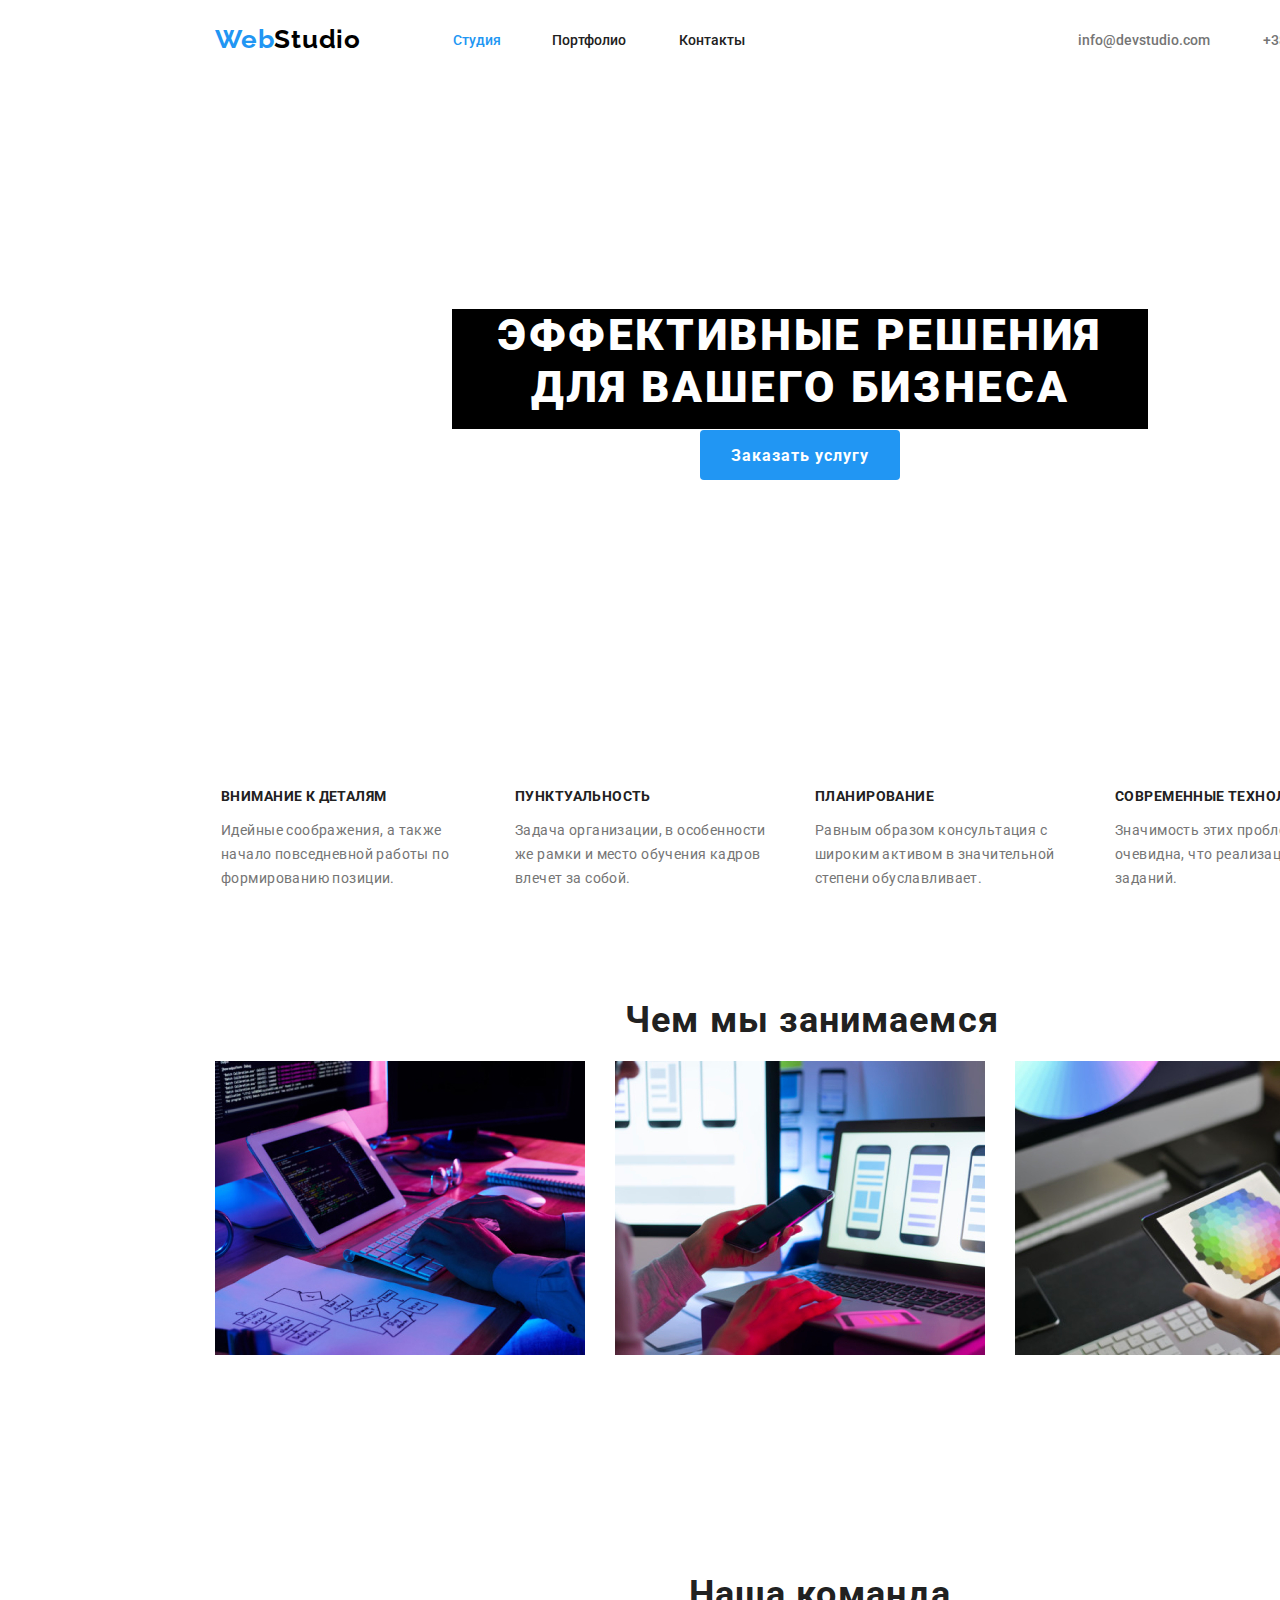
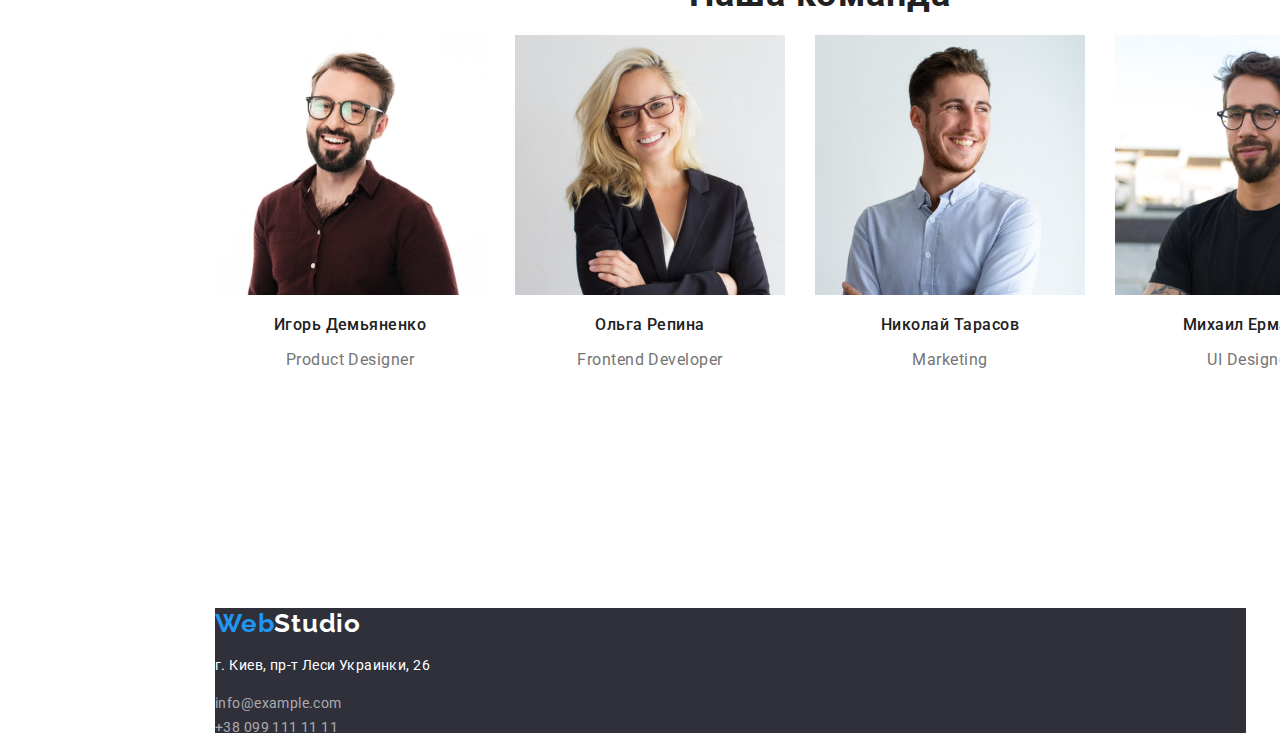
==== index.html @ 812d4a08 "Clone Repository 2" ====
<!DOCTYPE html>
<html lang="en">
<head>
    <meta charset="UTF-8">
    <meta http-equiv="X-UA-Compatible" content="IE=edge">
    <meta name="viewport" content="width=device-width, initial-scale=1.0">
    
    <title>WebStudio</title>
    <link rel="stylesheet" href="css/styles.css">
    <link rel="preconnect" href="https://fonts.gstatic.com">
    <link href="https://fonts.googleapis.com/css2?family=Raleway:wght@700&family=Roboto:wght@700&display=swap" rel="stylesheet">
    <link rel="preconnect" href="https://fonts.gstatic.com">
    <link href="https://fonts.googleapis.com/css2?family=Raleway:wght@700&family=Roboto:wght@400;500;700;900&display=swap" rel="stylesheet">
</head>

<body>
    <header class="mainpage-header">
        <a href="index.html">
            <div class="logo">
                <span class="logo-web">Web</span>Studio
            </div>
        </a>
        <nav class="mainmenu">
            <ul>
                <li><a href="index.html" id="nav1-studio-blue">Студия</a></li>
                <li><a href="portfoliopage.html" id="nav1-portfolio">Портфолио</a></li>
                <li><a href="#" id="nav1-contacts">Контакты</a></li>
            </ul>
        </nav>
        <div class="info1">
            <a href="mailto:info@devstudio.com">info@devstudio.com</a>
        </div>
        <div class="info2">
            <a href="tel:+380961111111">+38 096 111 11 11</a>
        </div>
    </header>    

    <main>
        <h1 class="effective-solutions">ЭФФЕКТИВНЫЕ РЕШЕНИЯ ДЛЯ ВАШЕГО БИЗНЕСА</h1>
        <button class="button1" type="button" >Заказать услугу</button>
            <ul>
                <li>
                    <div class="attention">
                        <h3 class="h3-attention">ВНИМАНИЕ К ДЕТАЛЯМ</h3>
                        <p>
                        Идейные соображения, а также
                        начало повседневной работы по
                        формированию позиции.
                        </p>
                    </div>
                </li>
                <li>
                    <div class="punctuality">
                        <h3 class="h3-punctuality">ПУНКТУАЛЬНОСТЬ</h3>
                        <p>
                        Задача организации, в особенности
                        же рамки и место обучения кадров
                        влечет за собой.
                        </p>
                    </div>
                </li>
                <li>
                    <div class="planning">
                        <h3 class="h3-planning">ПЛАНИРОВАНИЕ</h3>
                        <p>
                        Равным образом консультация с
                        широким активом в значительной
                        степени обуславливает.
                        </p>
                    </div>
                </li>
                <li>
                    <div class="modern-technologies">
                        <h3 class="h3-modern-technologies">СОВРЕМЕННЫЕ ТЕХНОЛОГИИ</h3>
                        <p>
                        Значимость этих проблем настолько
                        очевидна, что реализация плановых
                        заданий.
                        </p>
                    </div>
                </li>
            </ul>
        <section>
            <h2 class="what">Чем мы занимаемся</h2>
            <ul>
                    <li><img id="what-img1" src="./images/main-page-img/typingman.jpg" alt="человек печатает на клавиатуре" width="370" height="294"></li>
                    <li><img id="what-img2" src="./images/main-page-img/manphone.jpg" alt="человек смотрит в телефон" width="370" height="294"></li>
                    <li><img id="what-img3" src="./images/main-page-img/paintingonpad.jpg" alt="человек рисует на планшете" width="370" height="294"></li>
            </ul>
        </section>
        <section>
            <h2 class="our-team">Наша команда</h2>
            <ul>
                <li>
                    <div class="our-team1">
                        <img
                        src="./images/main-page-img/igor.jpg"
                        alt="Фотография Игоря Демьяненко"
                        width="270"
                        />
                        <h3 class="our-team-h3">Игорь Демьяненко</h3>
                        <p class="specialization">Product Designer</p>
                    </div>
                </li>
                <li>
                    <div class="our-team2">
                        <img
                        src="./images/main-page-img/olga.jpg"
                        alt="Фотография Ольги Репиной"
                        width="270"
                        />
                        <h3 class="our-team-h3">Ольга Репина</h3>
                        <p class="specialization">Frontend Developer</p>
                    </div>
                </li>
                <li>
                    <div class="our-team3">
                        <img
                        src="./images/main-page-img/nikola.jpg"
                        alt="Фотография Николая Тарасова"
                        width="270"
                        />
                        <h3 class="our-team-h3">Николай Тарасов</h3>
                        <p class="specialization">Marketing</p>
                    </div>
                </li>
                <li>
                    <div class="our-team4">
                        <img 
                        src="./images/main-page-img/michael.jpg"
                        alt="Фотография Михаила Ермакова"
                        width="270"
                        />
                        <h3 class="our-team-h3">Михаил Ермаков</h3>
                        <p class="specialization">UI Designer</p>
                    </div>
                </li>
            </ul>
        </section>
    </main>

    <footer class="footer-mainpage">
        <a href="index.html">
            <div class="logo-footer">
                <span class="logo-web">Web</span><span class="studio-footer">Studio</span>
            </div>
        </a>

        <address>
            <p>г. Киев, пр-т Леси Украинки, 26</p>
            <a href="mailto:info@example.com">info@example.com</a><br>
            <a href="tel:+3809911111">+38 099 111 11 11</a>
        </address>
    </footer>
</body>
</html>
---- css/styles.css ----
body {
  max-width: 1600px;
  max-height: 2349px;
  margin: 0px;
}
.body2 {
  max-width: 1600px;
  max-height: 1880px;
  margin: 0px;
}
li {
  list-style-type: none;
}
.mainpage-header a {
  text-decoration: none;
  color: black;
}
.logo {
  position: absolute;
  width: 145px;
  height: 31px;
  left: 215px;
  top: 24px;

  font-family: "Raleway";
  font-style: normal;
  font-weight: 700;
  font-size: 26px;
  line-height: 31px;

  letter-spacing: 0.03em;
}

.logo-web {
  color: #2196f3;
}

#nav1-studio-blue {
  position: absolute;
  width: 49px;
  height: 16px;
  left: 453px;
  top: 32px;

  font-family: "Roboto", sans-serif;
  font-weight: 500;
  font-size: 14px;
  line-height: 16px;
  letter-spacing: 0.02px;
  color: #2196f3;
}
#nav1-studio {
  position: absolute;
  width: 49px;
  height: 16px;
  left: 453px;
  top: 32px;

  font-family: "Roboto", sans-serif;
  font-weight: 500;
  font-size: 14px;
  line-height: 16px;
  letter-spacing: 0.02px;
  color: #212121;
}
#nav1-studio:hover,
#nav1-studio:focus {
  color: #2196f3;
}

#nav1-portfolio-blue {
  position: absolute;
  width: 77px;
  height: 16px;
  left: 552px;
  top: 32px;
  font-family: "Roboto", sans-serif;
  font-weight: 500;
  font-size: 14px;
  line-height: 16px;
  letter-spacing: 0.02px;
  color: #2196f3;
}

#nav1-portfolio {
  position: absolute;
  width: 77px;
  height: 16px;
  left: 552px;
  top: 32px;
  font-family: "Roboto", sans-serif;
  font-weight: 500;
  font-size: 14px;
  line-height: 16px;
  letter-spacing: 0.02px;
  color: #212121;
}
#nav1-portfolio:hover,
#nav1-portfolio:focus {
  color: #2196f3;
}

#nav1-contacts {
  position: absolute;
  width: 68px;
  height: 16px;
  left: 679px;
  top: 32px;

  font-family: "Roboto", sans-serif;
  font-weight: 500;
  font-size: 14px;
  line-height: 16px;
  letter-spacing: 0.02px;
  color: #212121;
}
#nav1-contacts:hover,
#nav1-contacts:focus {
  color: #2196f3;
}
.info1 {
  position: absolute;
  width: 135px;
  height: 16px;
  top: 32px;
  left: 1078px;
  font-weight: 500;
  font-size: 14px;
  letter-spacing: 0, 02em;
  font-family: "Roboto", sans-serif;
}
.info1 a {
  color: #757575;
}
.info1 a:hover,
.info1 a:focus {
  color: #2196f3;
}

.info2 {
  position: absolute;
  width: 122px;
  height: 16px;
  left: 1263px;
  top: 32px;
  font-size: 14px;
  line-height: 16px;
  letter-spacing: 0, 02em;
  font-family: "Roboto", sans-serif;
  font-weight: 500;
}
.info2 a {
  color: #757575;
}
.info2 a:hover .info2 a:focus {
  color: #2196f3;
}

.effective-solutions {
  position: absolute;
  width: 696px;
  height: 120px;
  left: 452px;
  top: 280px;
  text-align: center;
  font-family: "Roboto", sans-serif;
  font-weight: 900;
  font-size: 44px;
  letter-spacing: 0.06em;
  color: white;
  background-color: black;
}
.button1 {
  position: absolute;
  width: 200px;
  height: 50px;
  left: 700px;
  top: 430px;
  letter-spacing: 0.06em;
  font-family: "Roboto", sans-serif;
  font-weight: bold;
  background-color: #2196f3;
  border-radius: 4px;
  color: white;
  font-size: 16px;
  border: none;
}

.attention {
  position: absolute;
  width: 270px;
  height: 101px;
  left: 221px;
  top: 774px;
  font-family: "Roboto", sans-serif;
  font-style: normal;
  font-weight: 400;
  font-size: 14px;
  line-height: 24px;
  letter-spacing: 0.03em;
  color: #757575;
}
.punctuality {
  position: absolute;
  width: 270px;
  height: 101px;
  left: 515px;
  top: 774px;
  font-family: "Roboto", sans-serif;
  font-style: normal;
  font-weight: 400;
  font-size: 14px;
  line-height: 24px;
  letter-spacing: 0.03em;
  color: #757575;
}
.planning {
  position: absolute;
  width: 270px;
  height: 101px;
  left: 815px;
  top: 774px;
  font-family: "Roboto", sans-serif;
  font-style: normal;
  font-weight: 400;
  font-size: 14px;
  line-height: 24px;
  letter-spacing: 0.03em;
  color: #757575;
}
.modern-technologies {
  position: absolute;
  width: 270px;
  height: 101px;
  left: 1115px;
  top: 774px;
  font-family: "Roboto", sans-serif;
  font-style: normal;
  font-weight: 400;
  font-size: 14px;
  line-height: 24px;
  letter-spacing: 0.03em;
  color: #757575;
}
.h3-attention {
  font-family: "Roboto", sans-serif;
  font-style: normal;
  font-weight: 700;
  font-size: 14px;
  line-height: 16px;
  letter-spacing: 0.03em;
  text-transform: uppercase;
  color: #212121;
}
.h3-punctuality {
  font-family: "Roboto", sans-serif;
  font-style: normal;
  font-weight: 700;
  font-size: 14px;
  line-height: 16px;
  letter-spacing: 0.03em;
  text-transform: uppercase;
  color: #212121;
}
.h3-planning {
  font-family: "Roboto", sans-serif;
  font-style: normal;
  font-weight: 700;
  font-size: 14px;
  line-height: 16px;
  letter-spacing: 0.03em;
  text-transform: uppercase;
  color: #212121;
}
.h3-modern-technologies {
  font-family: "Roboto", sans-serif;
  font-style: normal;
  font-weight: 700;
  font-size: 14px;
  line-height: 16px;
  letter-spacing: 0.03em;
  text-transform: uppercase;
  color: #212121;
}
.what {
  position: absolute;
  width: 400px;
  height: 42px;
  left: 612px;
  top: 969px;

  font-family: "Roboto", sans-serif;
  font-style: normal;
  font-weight: 700;
  font-size: 36px;
  line-height: 42px;
  text-align: center;
  letter-spacing: 0.03em;
  color: #212121;
}
#what-img1 {
  position: absolute;
  width: 370px;
  height: 294px;
  left: 215px;
  top: 1061px;
}
#what-img2 {
  position: absolute;
  width: 370px;
  height: 294px;
  left: 615px;
  top: 1061px;
}
#what-img3 {
  position: absolute;
  width: 370px;
  height: 294px;
  left: 1015px;
  top: 1061px;
}
.our-team {
  position: absolute;
  width: 304px;
  height: 42px;
  left: 668px;
  top: 1543px;

  font-family: "Roboto", sans-serif;
  font-style: normal;
  font-weight: 700;
  font-size: 36px;
  line-height: 42px;
  text-align: center;
  letter-spacing: 0.03em;

  color: #212121;
}
.our-team1 {
  position: absolute;
  width: 270px;
  height: 368px;
  left: 215px;
  top: 1635px;
}
.our-team2 {
  position: absolute;
  width: 270px;
  height: 368px;
  left: 515px;
  top: 1635px;
}
.our-team3 {
  position: absolute;
  width: 270px;
  height: 368px;
  left: 815px;
  top: 1635px;
}
.our-team4 {
  position: absolute;
  width: 270px;
  height: 368px;
  left: 1115px;
  top: 1635px;
}
.our-team-h3 {
  font-family: "Roboto", sans-serif;
  font-style: normal;
  font-weight: 500;
  font-size: 16px;
  line-height: 19px;
  text-align: center;
  letter-spacing: 0.03em;
  color: #212121;
}
.specialization {
  font-family: "Roboto", sans-serif;
  font-style: normal;
  font-weight: 400;
  font-size: 16px;
  line-height: 19px;
  text-align: center;
  letter-spacing: 0.03em;
  color: #757575;
}
.footer-mainpage {
  position: absolute;
  width: 1031px;
  height: 125px;
  left: 215px;
  top: 2208px;
  background-color: #2f303a;
}
.footer-mainpage a {
  text-decoration: none;
}

.logo-footer {
  font-family: "Raleway", sans-serif;
  font-style: normal;
  font-weight: 700;
  font-size: 26px;
  line-height: 31px;
  letter-spacing: 0.03em;
}
.studio-footer {
  color: white;
}
address p {
  font-family: "Roboto", sans-serif;
  font-style: normal;
  font-weight: 400;
  font-size: 14px;
  line-height: 24px;

  letter-spacing: 0.03em;

  color: #ffffff;
}
address a {
  font-family: "Roboto", sans-serif;
  font-style: normal;
  font-weight: 400;
  font-size: 14px;
  line-height: 24px;

  letter-spacing: 0.03em;

  color: rgba(255, 255, 255, 0.6);
}
/* Portfoliopage.html */
li {
  list-style-type: none;
}
.button-portfolio1 {
  position: absolute;
  width: 73px;
  height: 38px;
  left: 495px;
  top: 174px;
  background: #f5f4fa;
  border-radius: 4px;
  border: none;
  font-weight: 500;
  font-family: "Roboto", sans-serif;
}
.button-portfolio1:hover,
.button-portfolio1:focus {
  background: #2196f3;
  color: white;
}
.button-portfolio2 {
  position: absolute;
  width: 128px;
  height: 38px;
  left: 576px;
  top: 174px;
  background: #f5f4fa;
  border-radius: 4px;
  border: none;
  font-weight: 500;
  font-family: "Roboto", sans-serif;
}
.button-portfolio2:hover,
.button-portfolio2:focus {
  background: #2196f3;
  color: white;
}
.button-portfolio3 {
  position: absolute;
  width: 145px;
  height: 38px;
  left: 712px;
  top: 174px;
  border: none;
  background: #f5f4fa;
  border-radius: 4px;
  font-weight: 500;
  font-family: "Roboto", sans-serif;
}
.button-portfolio3:hover,
.button-portfolio3:focus {
  background: #2196f3;
  color: white;
}
.button-portfolio4 {
  position: absolute;
  width: 103px;
  height: 38px;
  left: 865px;
  top: 174px;
  border: none;
  background: #f5f4fa;
  border-radius: 4px;
  font-weight: 500;
  font-family: "Roboto", sans-serif;
}
.button-portfolio4:hover,
.button-portfolio4:focus {
  background: #2196f3;
  color: white;
}
.button-portfolio5 {
  position: absolute;
  width: 130px;
  height: 38px;
  left: 976px;
  top: 174px;
  border: none;
  background: #f5f4fa;
  border-radius: 4px;
  font-family: "Roboto", sans-serif;
  font-weight: 500;
}
.button-portfolio5:hover,
.button-portfolio5:focus {
  background: #2196f3;
  color: white;
}
.techno_quack {
  position: absolute;
  width: 370px;
  height: 404px;
  left: 215px;
  top: 262px;

  background: #ffffff;
  border: 1px solid #eeeeee;
  box-sizing: border-box;
}
.poster {
  position: absolute;
  width: 370px;
  height: 404px;
  left: 615px;
  top: 262px;
  background: #ffffff;
  border: 1px solid #eeeeee;
  box-sizing: border-box;
}
.seafood {
  position: absolute;
  width: 370px;
  height: 404px;
  left: 1015px;
  top: 262px;

  background: #ffffff;
  border: 1px solid #eeeeee;
  box-sizing: border-box;
}
.headphones {
  position: absolute;
  width: 370px;
  height: 404px;
  left: 215px;
  top: 677px;

  background: #ffffff;
  border: 1px solid #eeeeee;
  box-sizing: border-box;
}
.boxes {
  position: absolute;
  width: 370px;
  height: 404px;
  left: 615px;
  top: 677px;

  background: #ffffff;
  border: 1px solid #eeeeee;
  box-sizing: border-box;
}
.computer {
  position: absolute;
  width: 370px;
  height: 404px;
  left: 1015px;
  top: 677px;

  background: #ffffff;
  border: 1px solid #eeeeee;
  box-sizing: border-box;
}
.limited {
  position: absolute;
  width: 370px;
  height: 404px;
  left: 215px;
  top: 1100px;

  background: #ffffff;
  border: 1px solid #eeeeee;
  box-sizing: border-box;
}
.labeltag {
  position: absolute;
  width: 370px;
  height: 404px;
  left: 615px;
  top: 1100px;

  background: #ffffff;
  border: 1px solid #eeeeee;
  box-sizing: border-box;
}
.growingbiz {
  position: absolute;
  width: 370px;
  height: 404px;
  left: 1015px;
  top: 1100px;

  background: #ffffff;
  border: 1px solid #eeeeee;
  box-sizing: border-box;
}
.section2 h3 {
  position: absolute;
  width: 362px;
  height: 36px;
  left: 24px;
  font-family: "Roboto", sans-serif;
  font-style: normal;
  font-weight: 700;
  font-size: 18px;
  line-height: 36px;
  letter-spacing: 0.06em;
  color: #212121;
}
.section2 p {
  position: absolute;
  width: 362px;
  height: 36px;
  left: 24px;
  top: 334px;
  font-family: "Roboto", sans-serif;
  font-style: normal;
  font-weight: normal;
  font-size: 16px;
  line-height: 30px;

  letter-spacing: 0.03em;

  color: #757575;
}

.footer-portfolio {
  position: absolute;
  width: 1031px;
  height: 125px;
  left: 215px;
  top: 1628px;
  background-color: #2f303a;
}
.footer-portfolio a {
  text-decoration: none;
}

.logo-portfolio {
  position: absolute;
  width: 145px;
  height: 31px;
  left: 215px;
  top: 1688px;

  font-family: "Raleway", sans-serif;
  font-style: normal;
  font-weight: bold;
  font-size: 26px;
  line-height: 31px;

  letter-spacing: 0.03em;

  color: #2196f3;
}

address p {
  font-family: "Roboto", sans-serif;
  font-style: normal;
  font-weight: 400;
  font-size: 14px;
  line-height: 24px;

  letter-spacing: 0.03em;

  color: #ffffff;
}
address a {
  font-family: "Roboto", sans-serif;
  font-style: normal;
  font-weight: 400;
  font-size: 14px;
  line-height: 24px;

  letter-spacing: 0.03em;

  color: rgba(255, 255, 255, 0.6);
}
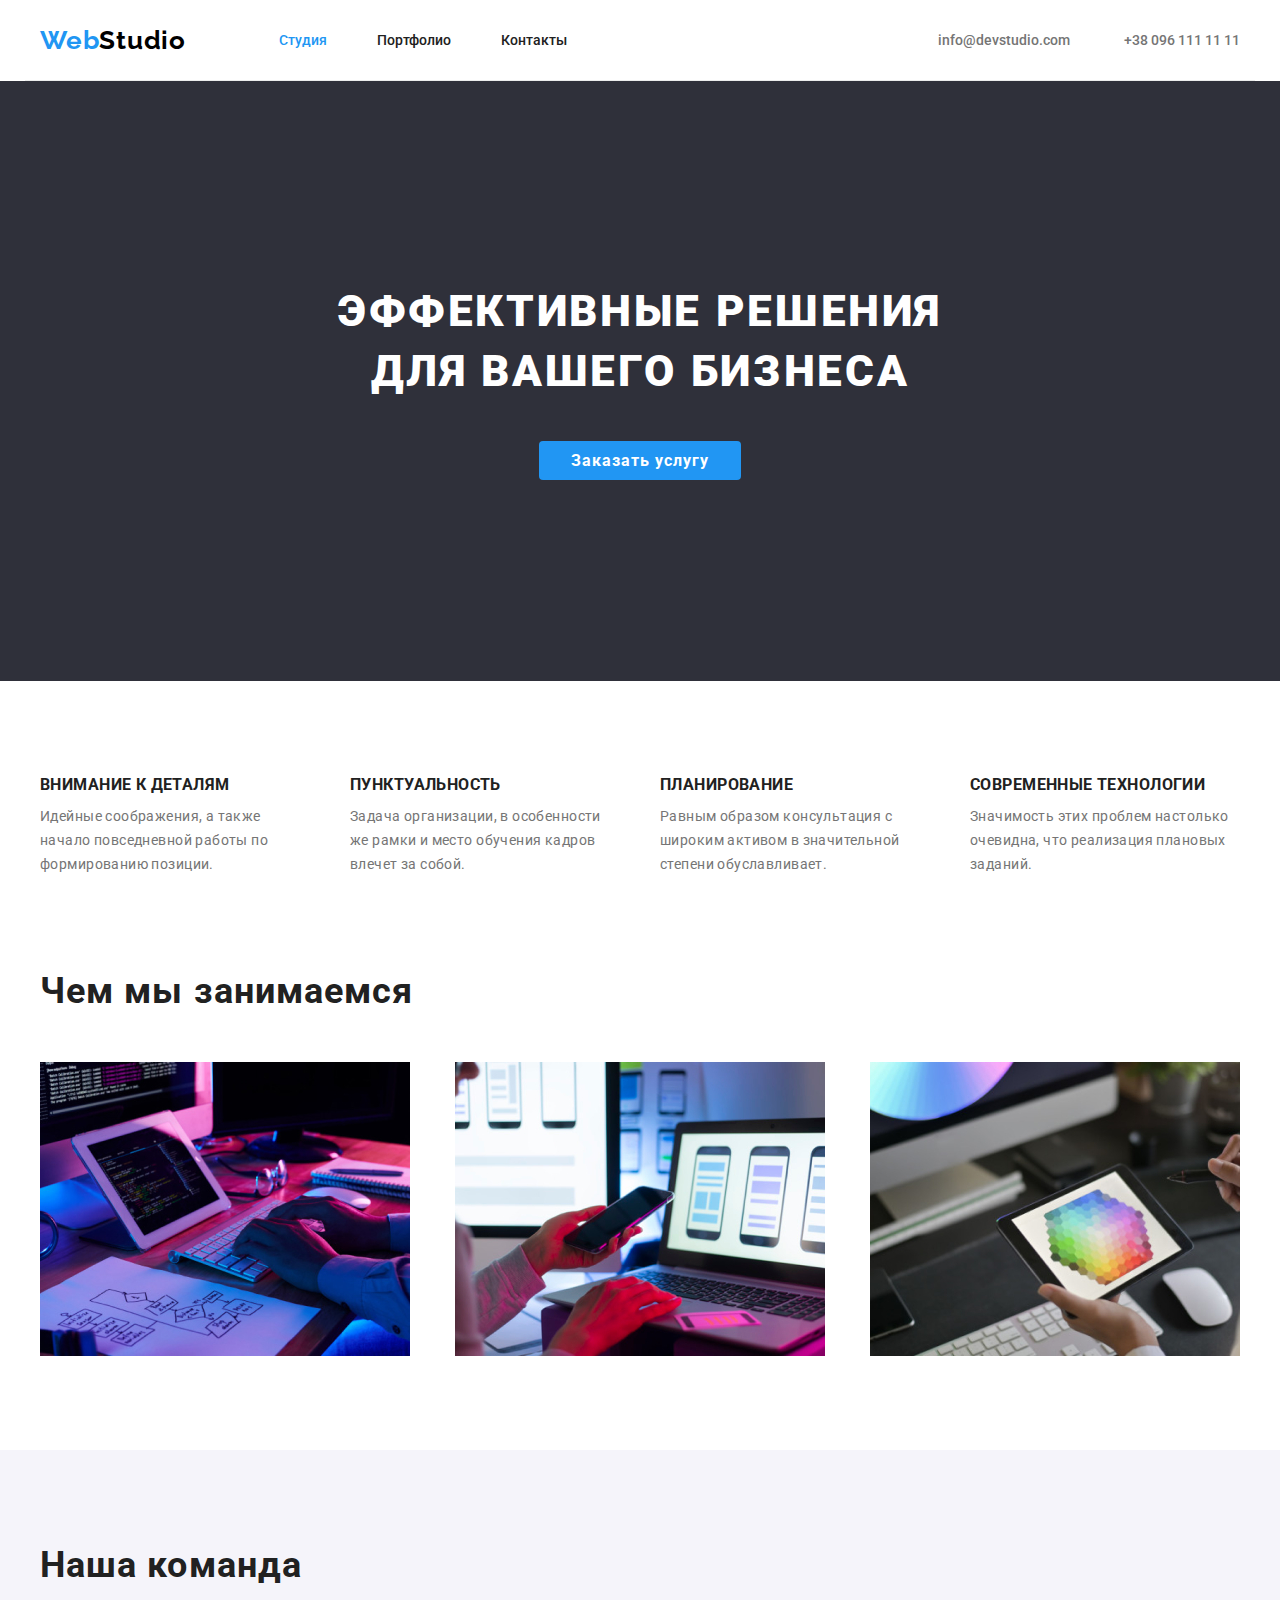
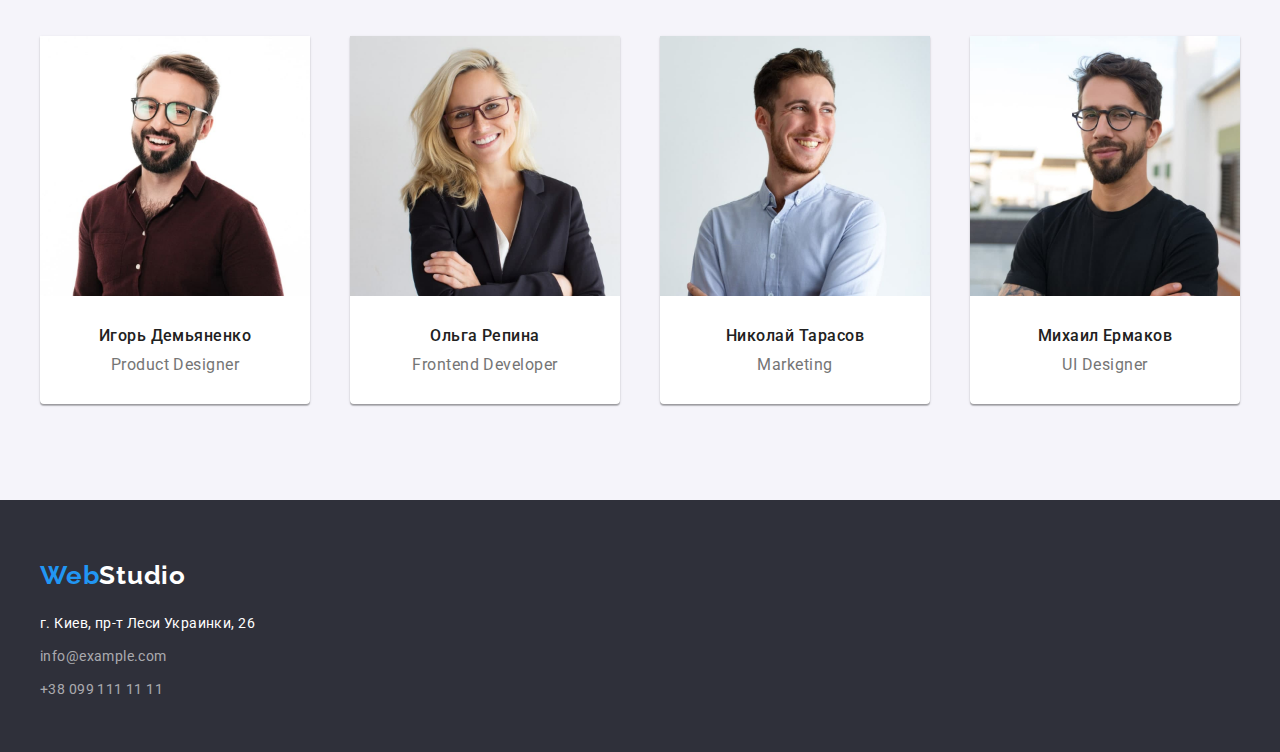
==== commit 75cc29be: "На всякий случай" ====
--- a/index.html
+++ b/index.html
@@ -11,146 +11,142 @@
     <link href="https://fonts.googleapis.com/css2?family=Raleway:wght@700&family=Roboto:wght@700&display=swap" rel="stylesheet">
     <link rel="preconnect" href="https://fonts.gstatic.com">
     <link href="https://fonts.googleapis.com/css2?family=Raleway:wght@700&family=Roboto:wght@400;500;700;900&display=swap" rel="stylesheet">
+    <link rel="stylesheet" href="https://cdnjs.cloudflare.com/ajax/libs/modern-normalize/1.0.0/modern-normalize.min.css" integrity="sha512-ISS7cAi1PEhQ8jnbJpJZMd29NlhNj4AWYyLOSp2CE/CsHxTCu+r+t0D2yoJudVrd0/8fTVPUVDzY5Tvli75u/g==" crossorigin="anonymous" referrerpolicy="no-referrer" />
 </head>
-
 <body>
     <header class="mainpage-header">
-        <a href="index.html">
-            <div class="logo">
-                <span class="logo-web">Web</span>Studio
+        <div class="container link header-container">
+            <div class="logo-nav">
+                <a class="logo" href="index.html">
+                    <span class="logo-web">Web</span><span class="logo-studio">Studio</span>
+                </a>
+                <nav class="mainmenu">
+                    <ul class="navigation list">
+                        <li class="nav-li"><a class="nav nav-blue" href="index.html">Студия</a></li>
+                        <li class="nav-li"><a class="nav" href="portfoliopage.html">Портфолио</a></li>
+                        <li class="nav-li"><a class="nav" href="#">Контакты</a></li>
+                    </ul>
+                </nav>
             </div>
-        </a>
-        <nav class="mainmenu">
-            <ul>
-                <li><a href="index.html" id="nav1-studio-blue">Студия</a></li>
-                <li><a href="portfoliopage.html" id="nav1-portfolio">Портфолио</a></li>
-                <li><a href="#" id="nav1-contacts">Контакты</a></li>
-            </ul>
-        </nav>
-        <div class="info1">
-            <a href="mailto:info@devstudio.com">info@devstudio.com</a>
-        </div>
-        <div class="info2">
-            <a href="tel:+380961111111">+38 096 111 11 11</a>
+            <div class="info-header link">
+                <a class="header-mail" href="mailto:info@devstudio.com">info@devstudio.com</a>
+                <a href="tel:+380961111111">+38 096 111 11 11</a>
+            </div>
         </div>
     </header>    
 
     <main>
-        <h1 class="effective-solutions">ЭФФЕКТИВНЫЕ РЕШЕНИЯ ДЛЯ ВАШЕГО БИЗНЕСА</h1>
-        <button class="button1" type="button" >Заказать услугу</button>
-            <ul>
-                <li>
-                    <div class="attention">
-                        <h3 class="h3-attention">ВНИМАНИЕ К ДЕТАЛЯМ</h3>
-                        <p>
+        <div class="h1-btn-background">
+            <div class="h1-btn container">
+                <h1 class="effective-solutions">ЭФФЕКТИВНЫЕ РЕШЕНИЯ ДЛЯ ВАШЕГО БИЗНЕСА</h1>
+                <button class="button-studio" type="button" >Заказать услугу</button>
+            </div>
+        </div>
+
+        <section class="section">
+            <ul class="our-advantages container list">
+                <li class="advantages">
+                    <h3 class="h3-advantages">ВНИМАНИЕ К ДЕТАЛЯМ</h3>
+                    <p class="p-advantages">
                         Идейные соображения, а также
                         начало повседневной работы по
                         формированию позиции.
-                        </p>
-                    </div>
+                    </p>
                 </li>
-                <li>
-                    <div class="punctuality">
-                        <h3 class="h3-punctuality">ПУНКТУАЛЬНОСТЬ</h3>
-                        <p>
+                <li class="advantages">
+                    <h3 class="h3-advantages">ПУНКТУАЛЬНОСТЬ</h3>
+                    <p class="p-advantages">
                         Задача организации, в особенности
                         же рамки и место обучения кадров
                         влечет за собой.
-                        </p>
-                    </div>
+                    </p>
                 </li>
-                <li>
-                    <div class="planning">
-                        <h3 class="h3-planning">ПЛАНИРОВАНИЕ</h3>
-                        <p>
-                        Равным образом консультация с
+                <li class="advantages">
+                    <h3 class="h3-advantages">ПЛАНИРОВАНИЕ</h3>
+                    <p class="p-advantages">
+                    Равным образом консультация с
                         широким активом в значительной
                         степени обуславливает.
-                        </p>
-                    </div>
+                    </p>
                 </li>
-                <li>
-                    <div class="modern-technologies">
-                        <h3 class="h3-modern-technologies">СОВРЕМЕННЫЕ ТЕХНОЛОГИИ</h3>
-                        <p>
+                <li class="advantages">
+                    <h3 class="h3-advantages">СОВРЕМЕННЫЕ ТЕХНОЛОГИИ</h3>
+                    <p class="p-advantages">
                         Значимость этих проблем настолько
                         очевидна, что реализация плановых
                         заданий.
-                        </p>
-                    </div>
+                    </p>
                 </li>
             </ul>
-        <section>
-            <h2 class="what">Чем мы занимаемся</h2>
-            <ul>
-                    <li><img id="what-img1" src="./images/main-page-img/typingman.jpg" alt="человек печатает на клавиатуре" width="370" height="294"></li>
-                    <li><img id="what-img2" src="./images/main-page-img/manphone.jpg" alt="человек смотрит в телефон" width="370" height="294"></li>
-                    <li><img id="what-img3" src="./images/main-page-img/paintingonpad.jpg" alt="человек рисует на планшете" width="370" height="294"></li>
+        </section>
+
+        
+        <section class="container">
+            <h2 class="h2-what">Чем мы занимаемся</h2>
+            <ul class="what-img list">
+                <li><img src="./images/main-page-img/typingman.jpg" alt="человек печатает на клавиатуре" width="370" height="294"></li>
+                <li><img src="./images/main-page-img/manphone.jpg" alt="человек смотрит в телефон" width="370" height="294"></li>
+                <li><img src="./images/main-page-img/paintingonpad.jpg" alt="человек рисует на планшете" width="370" height="294"></li>
             </ul>
         </section>
-        <section>
-            <h2 class="our-team">Наша команда</h2>
-            <ul>
-                <li>
-                    <div class="our-team1">
+
+        <div class="our-team-background">
+            <section class="section container">
+                <h2 class="our-team-h2" >Наша команда</h2>
+                <ul class="our-team list">
+                    <li>
                         <img
                         src="./images/main-page-img/igor.jpg"
                         alt="Фотография Игоря Демьяненко"
                         width="270"
                         />
-                        <h3 class="our-team-h3">Игорь Демьяненко</h3>
+                        <h3 class="our-team-name-h3">Игорь Демьяненко</h3>
                         <p class="specialization">Product Designer</p>
-                    </div>
-                </li>
-                <li>
-                    <div class="our-team2">
+                    </li>
+                    <li>
                         <img
                         src="./images/main-page-img/olga.jpg"
                         alt="Фотография Ольги Репиной"
                         width="270"
                         />
-                        <h3 class="our-team-h3">Ольга Репина</h3>
+                        <h3 class="our-team-name-h3">Ольга Репина</h3>
                         <p class="specialization">Frontend Developer</p>
-                    </div>
-                </li>
-                <li>
-                    <div class="our-team3">
+                    </li>
+                    <li>
                         <img
                         src="./images/main-page-img/nikola.jpg"
                         alt="Фотография Николая Тарасова"
                         width="270"
                         />
-                        <h3 class="our-team-h3">Николай Тарасов</h3>
+                        <h3 class="our-team-name-h3">Николай Тарасов</h3>
                         <p class="specialization">Marketing</p>
-                    </div>
-                </li>
-                <li>
-                    <div class="our-team4">
+                    </li>
+                    <li>
                         <img 
                         src="./images/main-page-img/michael.jpg"
                         alt="Фотография Михаила Ермакова"
                         width="270"
                         />
-                        <h3 class="our-team-h3">Михаил Ермаков</h3>
+                        <h3 class="our-team-name-h3">Михаил Ермаков</h3>
                         <p class="specialization">UI Designer</p>
-                    </div>
-                </li>
-            </ul>
-        </section>
+                    </li>
+                </ul>
+            </section>
+        </div>
     </main>
 
     <footer class="footer-mainpage">
-        <a href="index.html">
-            <div class="logo-footer">
+        <div class="container link">
+            <a class="logo-footer" href="index.html">
                 <span class="logo-web">Web</span><span class="studio-footer">Studio</span>
-            </div>
-        </a>
+            </a>
 
-        <address>
-            <p>г. Киев, пр-т Леси Украинки, 26</p>
-            <a href="mailto:info@example.com">info@example.com</a><br>
-            <a href="tel:+3809911111">+38 099 111 11 11</a>
-        </address>
+            <address>
+                <p>г. Киев, пр-т Леси Украинки, 26</p>
+                <a class="mail-footer" href="mailto:info@example.com">info@example.com</a><br>
+                <a class="tel-footer" href="tel:+3809911111">+38 099 111 11 11</a>
+            </address>
+        </div>
     </footer>
 </body>
 </html>--- a/css/styles.css
+++ b/css/styles.css
@@ -1,3 +1,34 @@
+/* =========================== СБРОС ==================================== */
+h1,
+h2,
+h3,
+h4,
+h5,
+h6,
+p {
+  margin-top: 0;
+  margin-bottom: 0;
+}
+
+ul,
+ol {
+  margin-top: 0;
+  margin-bottom: 0;
+  padding-left: 0;
+}
+
+/* ============================ СБРОС DONE ========================================= */
+
+/* ============================= MAIN SETTINGS ====================================== */
+
+.list {
+  list-style: none;
+}
+
+.link a {
+  text-decoration: none;
+}
+
 body {
   max-width: 1600px;
   max-height: 2349px;
@@ -8,437 +39,303 @@
   max-height: 1880px;
   margin: 0px;
 }
-li {
-  list-style-type: none;
-}
-.mainpage-header a {
-  text-decoration: none;
+
+.img {
+  display: block;
+}
+
+.container {
+  width: 1200px;
+  margin-left: auto;
+  margin-right: auto;
+  padding-left: 15px;
+  padding-right: 15px;
+}
+
+.advantages {
+  font-family: "Roboto", sans-serif;
+  font-style: normal;
+  font-size: 14px;
+  letter-spacing: 0.03em;
+  width: 270px;
+}
+
+.h3-advantages {
+  font-weight: 700;
+  color: #212121;
+
+  margin-bottom: 10px;
+}
+
+.p-advantages {
+  font-weight: 400;
+  color: #757575;
+  line-height: 24px;
+}
+
+.section {
+  padding-top: 94px;
+  padding-bottom: 94px;
+}
+
+img {
+  display: block;
+}
+/* ============================== MAIN SETTINGS DONE ===================================== */
+
+/* ============================== HEADER ============================================== */
+
+.header-container {
+  display: flex;
+  align-items: center;
+  justify-content: space-between;
+  padding-top: 25px;
+  padding-bottom: 25px;
+  border-bottom: 1px solid #ececec;
+}
+
+.logo-nav {
+  display: flex;
+  align-items: center;
+}
+.logo {
+  font-family: "Raleway";
+  font-style: normal;
+  font-weight: 700;
+  font-size: 26px;
+  letter-spacing: 0.03em;
+  margin-right: 93px;
+}
+
+.logo-web {
+  color: #2196f3;
+}
+
+.logo-studio {
   color: black;
 }
-.logo {
-  position: absolute;
-  width: 145px;
-  height: 31px;
-  left: 215px;
-  top: 24px;
-
-  font-family: "Raleway";
+
+.navigation {
+  display: flex;
+  align-items: center;
+}
+
+.nav {
+  font-family: "Roboto", sans-serif;
+  font-weight: 500;
+  font-size: 14px;
+  line-height: 16px;
+  letter-spacing: 0.02px;
+  color: #212121;
+}
+.nav-li:not(:last-child) {
+  margin-right: 50px;
+}
+
+.navigation .nav-blue {
+  color: #2196f3;
+}
+
+.nav:hover,
+.nav:focus {
+  color: #2196f3;
+}
+
+.header-mail {
+  margin-right: 50px;
+}
+
+.info-header a {
+  font-weight: 500;
+  font-size: 14px;
+  letter-spacing: 0, 02em;
+  font-family: "Roboto", sans-serif;
+  color: #757575;
+}
+
+.info-header a:hover,
+.info-header a:focus {
+  color: #2196f3;
+}
+
+/* ============================== HEADER DONE ========================================== */
+
+/* =============================== MAIN =================================================== */
+
+.h1-btn-background {
+  background-color: #2f303a;
+  height: 600px;
+}
+
+.effective-solutions {
+  font-family: "Roboto", sans-serif;
+  font-weight: 900;
+  font-size: 44px;
+  letter-spacing: 0.06em;
+  color: white;
+  line-height: 60px;
+
+  width: 700px;
+  text-align: center;
+
+  margin-right: auto;
+  margin-left: auto;
+  padding-top: 200px;
+}
+
+.button-studio {
+  display: block;
+  letter-spacing: 0.06em;
+  font-family: "Roboto", sans-serif;
+  font-weight: bold;
+  background-color: #2196f3;
+  border-radius: 4px;
+  color: white;
+  font-size: 16px;
+  border: none;
+
+  margin-right: auto;
+  margin-left: auto;
+  margin-top: 40px;
+
+  padding: 10px 32px;
+}
+
+.our-advantages {
+  display: flex;
+  justify-content: space-between;
+}
+
+.h2-what {
+  font-family: "Roboto", sans-serif;
+  font-style: normal;
+  font-weight: 700;
+  font-size: 36px;
+  letter-spacing: 0.03em;
+  color: #212121;
+
+  margin-left: auto;
+  margin-right: auto;
+}
+
+.what-img {
+  display: flex;
+  justify-content: space-between;
+  padding-top: 50px;
+  padding-bottom: 94px;
+}
+
+.our-team-background {
+  height: 650px;
+  background-color: #f5f4fa;
+}
+
+.our-team {
+  display: flex;
+  justify-content: space-between;
+}
+
+.our-team > li {
+  background-color: white;
+  min-height: 368px;
+  box-shadow: 0px 1px 3px rgba(0, 0, 0, 0.12), 0px 1px 1px rgba(0, 0, 0, 0.14),
+    0px 2px 1px rgba(0, 0, 0, 0.2);
+  border-radius: 0px 0px 4px 4px;
+}
+
+.our-team-h2 {
+  font-family: "Roboto", sans-serif;
+  font-style: normal;
+  font-weight: 700;
+  font-size: 36px;
+  line-height: 42px;
+  letter-spacing: 0.03em;
+
+  color: #212121;
+
+  margin-left: auto;
+  margin-right: auto;
+  padding-bottom: 50px;
+}
+
+.our-team-name-h3 {
+  font-family: "Roboto", sans-serif;
+  font-style: normal;
+  font-weight: 500;
+  font-size: 16px;
+  line-height: 19px;
+  letter-spacing: 0.03em;
+  text-align: center;
+  color: #212121;
+  padding-top: 30px;
+  padding-bottom: 10px;
+}
+
+.specialization {
+  font-family: "Roboto", sans-serif;
+  font-style: normal;
+  font-weight: 400;
+  font-size: 16px;
+  line-height: 19px;
+  letter-spacing: 0.03em;
+  color: #757575;
+  text-align: center;
+}
+
+/* ======================================== MAIN ========================================= */
+
+/* ===================================== FOOTER ========================================= */
+
+.footer-mainpage {
+  background-color: #2f303a;
+  height: 252px;
+}
+
+.logo-footer {
+  font-family: "Raleway", sans-serif;
   font-style: normal;
   font-weight: 700;
   font-size: 26px;
   line-height: 31px;
-
-  letter-spacing: 0.03em;
-}
-
-.logo-web {
-  color: #2196f3;
-}
-
-#nav1-studio-blue {
-  position: absolute;
-  width: 49px;
-  height: 16px;
-  left: 453px;
-  top: 32px;
-
-  font-family: "Roboto", sans-serif;
-  font-weight: 500;
-  font-size: 14px;
-  line-height: 16px;
-  letter-spacing: 0.02px;
-  color: #2196f3;
-}
-#nav1-studio {
-  position: absolute;
-  width: 49px;
-  height: 16px;
-  left: 453px;
-  top: 32px;
-
-  font-family: "Roboto", sans-serif;
-  font-weight: 500;
-  font-size: 14px;
-  line-height: 16px;
-  letter-spacing: 0.02px;
-  color: #212121;
-}
-#nav1-studio:hover,
-#nav1-studio:focus {
-  color: #2196f3;
-}
-
-#nav1-portfolio-blue {
-  position: absolute;
-  width: 77px;
-  height: 16px;
-  left: 552px;
-  top: 32px;
-  font-family: "Roboto", sans-serif;
-  font-weight: 500;
-  font-size: 14px;
-  line-height: 16px;
-  letter-spacing: 0.02px;
-  color: #2196f3;
-}
-
-#nav1-portfolio {
-  position: absolute;
-  width: 77px;
-  height: 16px;
-  left: 552px;
-  top: 32px;
-  font-family: "Roboto", sans-serif;
-  font-weight: 500;
-  font-size: 14px;
-  line-height: 16px;
-  letter-spacing: 0.02px;
-  color: #212121;
-}
-#nav1-portfolio:hover,
-#nav1-portfolio:focus {
-  color: #2196f3;
-}
-
-#nav1-contacts {
-  position: absolute;
-  width: 68px;
-  height: 16px;
-  left: 679px;
-  top: 32px;
-
-  font-family: "Roboto", sans-serif;
-  font-weight: 500;
-  font-size: 14px;
-  line-height: 16px;
-  letter-spacing: 0.02px;
-  color: #212121;
-}
-#nav1-contacts:hover,
-#nav1-contacts:focus {
-  color: #2196f3;
-}
-.info1 {
-  position: absolute;
-  width: 135px;
-  height: 16px;
-  top: 32px;
-  left: 1078px;
-  font-weight: 500;
-  font-size: 14px;
-  letter-spacing: 0, 02em;
-  font-family: "Roboto", sans-serif;
-}
-.info1 a {
-  color: #757575;
-}
-.info1 a:hover,
-.info1 a:focus {
-  color: #2196f3;
-}
-
-.info2 {
-  position: absolute;
-  width: 122px;
-  height: 16px;
-  left: 1263px;
-  top: 32px;
-  font-size: 14px;
-  line-height: 16px;
-  letter-spacing: 0, 02em;
-  font-family: "Roboto", sans-serif;
-  font-weight: 500;
-}
-.info2 a {
-  color: #757575;
-}
-.info2 a:hover .info2 a:focus {
-  color: #2196f3;
-}
-
-.effective-solutions {
-  position: absolute;
-  width: 696px;
-  height: 120px;
-  left: 452px;
-  top: 280px;
-  text-align: center;
-  font-family: "Roboto", sans-serif;
-  font-weight: 900;
-  font-size: 44px;
-  letter-spacing: 0.06em;
-  color: white;
-  background-color: black;
-}
-.button1 {
-  position: absolute;
-  width: 200px;
-  height: 50px;
-  left: 700px;
-  top: 430px;
-  letter-spacing: 0.06em;
-  font-family: "Roboto", sans-serif;
-  font-weight: bold;
-  background-color: #2196f3;
-  border-radius: 4px;
-  color: white;
-  font-size: 16px;
-  border: none;
-}
-
-.attention {
-  position: absolute;
-  width: 270px;
-  height: 101px;
-  left: 221px;
-  top: 774px;
+  letter-spacing: 0.03em;
+  padding-top: 60px;
+  padding-bottom: 20px;
+  display: block;
+}
+.studio-footer {
+  color: white;
+}
+address p {
   font-family: "Roboto", sans-serif;
   font-style: normal;
   font-weight: 400;
   font-size: 14px;
   line-height: 24px;
-  letter-spacing: 0.03em;
-  color: #757575;
-}
-.punctuality {
-  position: absolute;
-  width: 270px;
-  height: 101px;
-  left: 515px;
-  top: 774px;
+
+  letter-spacing: 0.03em;
+
+  color: #ffffff;
+  padding-bottom: 9px;
+}
+address a {
   font-family: "Roboto", sans-serif;
   font-style: normal;
   font-weight: 400;
   font-size: 14px;
   line-height: 24px;
-  letter-spacing: 0.03em;
-  color: #757575;
-}
-.planning {
-  position: absolute;
-  width: 270px;
-  height: 101px;
-  left: 815px;
-  top: 774px;
-  font-family: "Roboto", sans-serif;
-  font-style: normal;
-  font-weight: 400;
-  font-size: 14px;
-  line-height: 24px;
-  letter-spacing: 0.03em;
-  color: #757575;
-}
-.modern-technologies {
-  position: absolute;
-  width: 270px;
-  height: 101px;
-  left: 1115px;
-  top: 774px;
-  font-family: "Roboto", sans-serif;
-  font-style: normal;
-  font-weight: 400;
-  font-size: 14px;
-  line-height: 24px;
-  letter-spacing: 0.03em;
-  color: #757575;
-}
-.h3-attention {
-  font-family: "Roboto", sans-serif;
-  font-style: normal;
-  font-weight: 700;
-  font-size: 14px;
-  line-height: 16px;
-  letter-spacing: 0.03em;
-  text-transform: uppercase;
-  color: #212121;
-}
-.h3-punctuality {
-  font-family: "Roboto", sans-serif;
-  font-style: normal;
-  font-weight: 700;
-  font-size: 14px;
-  line-height: 16px;
-  letter-spacing: 0.03em;
-  text-transform: uppercase;
-  color: #212121;
-}
-.h3-planning {
-  font-family: "Roboto", sans-serif;
-  font-style: normal;
-  font-weight: 700;
-  font-size: 14px;
-  line-height: 16px;
-  letter-spacing: 0.03em;
-  text-transform: uppercase;
-  color: #212121;
-}
-.h3-modern-technologies {
-  font-family: "Roboto", sans-serif;
-  font-style: normal;
-  font-weight: 700;
-  font-size: 14px;
-  line-height: 16px;
-  letter-spacing: 0.03em;
-  text-transform: uppercase;
-  color: #212121;
-}
-.what {
-  position: absolute;
-  width: 400px;
-  height: 42px;
-  left: 612px;
-  top: 969px;
-
-  font-family: "Roboto", sans-serif;
-  font-style: normal;
-  font-weight: 700;
-  font-size: 36px;
-  line-height: 42px;
-  text-align: center;
-  letter-spacing: 0.03em;
-  color: #212121;
-}
-#what-img1 {
-  position: absolute;
-  width: 370px;
-  height: 294px;
-  left: 215px;
-  top: 1061px;
-}
-#what-img2 {
-  position: absolute;
-  width: 370px;
-  height: 294px;
-  left: 615px;
-  top: 1061px;
-}
-#what-img3 {
-  position: absolute;
-  width: 370px;
-  height: 294px;
-  left: 1015px;
-  top: 1061px;
-}
-.our-team {
-  position: absolute;
-  width: 304px;
-  height: 42px;
-  left: 668px;
-  top: 1543px;
-
-  font-family: "Roboto", sans-serif;
-  font-style: normal;
-  font-weight: 700;
-  font-size: 36px;
-  line-height: 42px;
-  text-align: center;
-  letter-spacing: 0.03em;
-
-  color: #212121;
-}
-.our-team1 {
-  position: absolute;
-  width: 270px;
-  height: 368px;
-  left: 215px;
-  top: 1635px;
-}
-.our-team2 {
-  position: absolute;
-  width: 270px;
-  height: 368px;
-  left: 515px;
-  top: 1635px;
-}
-.our-team3 {
-  position: absolute;
-  width: 270px;
-  height: 368px;
-  left: 815px;
-  top: 1635px;
-}
-.our-team4 {
-  position: absolute;
-  width: 270px;
-  height: 368px;
-  left: 1115px;
-  top: 1635px;
-}
-.our-team-h3 {
-  font-family: "Roboto", sans-serif;
-  font-style: normal;
-  font-weight: 500;
-  font-size: 16px;
-  line-height: 19px;
-  text-align: center;
-  letter-spacing: 0.03em;
-  color: #212121;
-}
-.specialization {
-  font-family: "Roboto", sans-serif;
-  font-style: normal;
-  font-weight: 400;
-  font-size: 16px;
-  line-height: 19px;
-  text-align: center;
-  letter-spacing: 0.03em;
-  color: #757575;
-}
-.footer-mainpage {
-  position: absolute;
-  width: 1031px;
-  height: 125px;
-  left: 215px;
-  top: 2208px;
-  background-color: #2f303a;
-}
-.footer-mainpage a {
-  text-decoration: none;
-}
-
-.logo-footer {
-  font-family: "Raleway", sans-serif;
-  font-style: normal;
-  font-weight: 700;
-  font-size: 26px;
-  line-height: 31px;
-  letter-spacing: 0.03em;
-}
-.studio-footer {
-  color: white;
-}
-address p {
-  font-family: "Roboto", sans-serif;
-  font-style: normal;
-  font-weight: 400;
-  font-size: 14px;
-  line-height: 24px;
-
-  letter-spacing: 0.03em;
-
-  color: #ffffff;
-}
-address a {
-  font-family: "Roboto", sans-serif;
-  font-style: normal;
-  font-weight: 400;
-  font-size: 14px;
-  line-height: 24px;
 
   letter-spacing: 0.03em;
 
   color: rgba(255, 255, 255, 0.6);
 }
-/* Portfoliopage.html */
-li {
-  list-style-type: none;
-}
+
+.tel-footer {
+  display: block;
+  padding-top: 9px;
+}
+/* ==================================== Portfoliopage.html =========================================*/
+
 .button-portfolio1 {
-  position: absolute;
-  width: 73px;
-  height: 38px;
-  left: 495px;
-  top: 174px;
   background: #f5f4fa;
   border-radius: 4px;
   border: none;
@@ -451,11 +348,6 @@
   color: white;
 }
 .button-portfolio2 {
-  position: absolute;
-  width: 128px;
-  height: 38px;
-  left: 576px;
-  top: 174px;
   background: #f5f4fa;
   border-radius: 4px;
   border: none;
@@ -468,48 +360,34 @@
   color: white;
 }
 .button-portfolio3 {
-  position: absolute;
-  width: 145px;
-  height: 38px;
-  left: 712px;
+  border: none;
+  background: #f5f4fa;
+  border-radius: 4px;
+  font-weight: 500;
+  font-family: "Roboto", sans-serif;
+}
+.button-portfolio3:hover,
+.button-portfolio3:focus {
+  background: #2196f3;
+  color: white;
+}
+.button-portfolio4 {
+  border: none;
+  background: #f5f4fa;
+  border-radius: 4px;
+  font-weight: 500;
+  font-family: "Roboto", sans-serif;
+}
+.button-portfolio4:hover,
+.button-portfolio4:focus {
+  background: #2196f3;
+  color: white;
+}
+.button-portfolio5 {
   top: 174px;
   border: none;
   background: #f5f4fa;
   border-radius: 4px;
-  font-weight: 500;
-  font-family: "Roboto", sans-serif;
-}
-.button-portfolio3:hover,
-.button-portfolio3:focus {
-  background: #2196f3;
-  color: white;
-}
-.button-portfolio4 {
-  position: absolute;
-  width: 103px;
-  height: 38px;
-  left: 865px;
-  top: 174px;
-  border: none;
-  background: #f5f4fa;
-  border-radius: 4px;
-  font-weight: 500;
-  font-family: "Roboto", sans-serif;
-}
-.button-portfolio4:hover,
-.button-portfolio4:focus {
-  background: #2196f3;
-  color: white;
-}
-.button-portfolio5 {
-  position: absolute;
-  width: 130px;
-  height: 38px;
-  left: 976px;
-  top: 174px;
-  border: none;
-  background: #f5f4fa;
-  border-radius: 4px;
   font-family: "Roboto", sans-serif;
   font-weight: 500;
 }
@@ -519,108 +397,51 @@
   color: white;
 }
 .techno_quack {
-  position: absolute;
-  width: 370px;
-  height: 404px;
-  left: 215px;
-  top: 262px;
-
   background: #ffffff;
   border: 1px solid #eeeeee;
   box-sizing: border-box;
 }
 .poster {
-  position: absolute;
-  width: 370px;
-  height: 404px;
-  left: 615px;
-  top: 262px;
   background: #ffffff;
   border: 1px solid #eeeeee;
   box-sizing: border-box;
 }
 .seafood {
-  position: absolute;
-  width: 370px;
-  height: 404px;
-  left: 1015px;
-  top: 262px;
-
   background: #ffffff;
   border: 1px solid #eeeeee;
   box-sizing: border-box;
 }
 .headphones {
-  position: absolute;
-  width: 370px;
-  height: 404px;
-  left: 215px;
-  top: 677px;
-
   background: #ffffff;
   border: 1px solid #eeeeee;
   box-sizing: border-box;
 }
 .boxes {
-  position: absolute;
-  width: 370px;
-  height: 404px;
-  left: 615px;
-  top: 677px;
-
   background: #ffffff;
   border: 1px solid #eeeeee;
   box-sizing: border-box;
 }
 .computer {
-  position: absolute;
-  width: 370px;
-  height: 404px;
-  left: 1015px;
-  top: 677px;
-
   background: #ffffff;
   border: 1px solid #eeeeee;
   box-sizing: border-box;
 }
 .limited {
-  position: absolute;
-  width: 370px;
-  height: 404px;
-  left: 215px;
-  top: 1100px;
-
   background: #ffffff;
   border: 1px solid #eeeeee;
   box-sizing: border-box;
 }
 .labeltag {
-  position: absolute;
-  width: 370px;
-  height: 404px;
-  left: 615px;
-  top: 1100px;
-
   background: #ffffff;
   border: 1px solid #eeeeee;
   box-sizing: border-box;
 }
 .growingbiz {
-  position: absolute;
-  width: 370px;
-  height: 404px;
-  left: 1015px;
-  top: 1100px;
-
   background: #ffffff;
   border: 1px solid #eeeeee;
   box-sizing: border-box;
 }
 .section2 h3 {
-  position: absolute;
-  width: 362px;
-  height: 36px;
-  left: 24px;
   font-family: "Roboto", sans-serif;
   font-style: normal;
   font-weight: 700;
@@ -630,11 +451,6 @@
   color: #212121;
 }
 .section2 p {
-  position: absolute;
-  width: 362px;
-  height: 36px;
-  left: 24px;
-  top: 334px;
   font-family: "Roboto", sans-serif;
   font-style: normal;
   font-weight: normal;
@@ -647,24 +463,10 @@
 }
 
 .footer-portfolio {
-  position: absolute;
-  width: 1031px;
-  height: 125px;
-  left: 215px;
-  top: 1628px;
   background-color: #2f303a;
 }
-.footer-portfolio a {
-  text-decoration: none;
-}
 
 .logo-portfolio {
-  position: absolute;
-  width: 145px;
-  height: 31px;
-  left: 215px;
-  top: 1688px;
-
   font-family: "Raleway", sans-serif;
   font-style: normal;
   font-weight: bold;
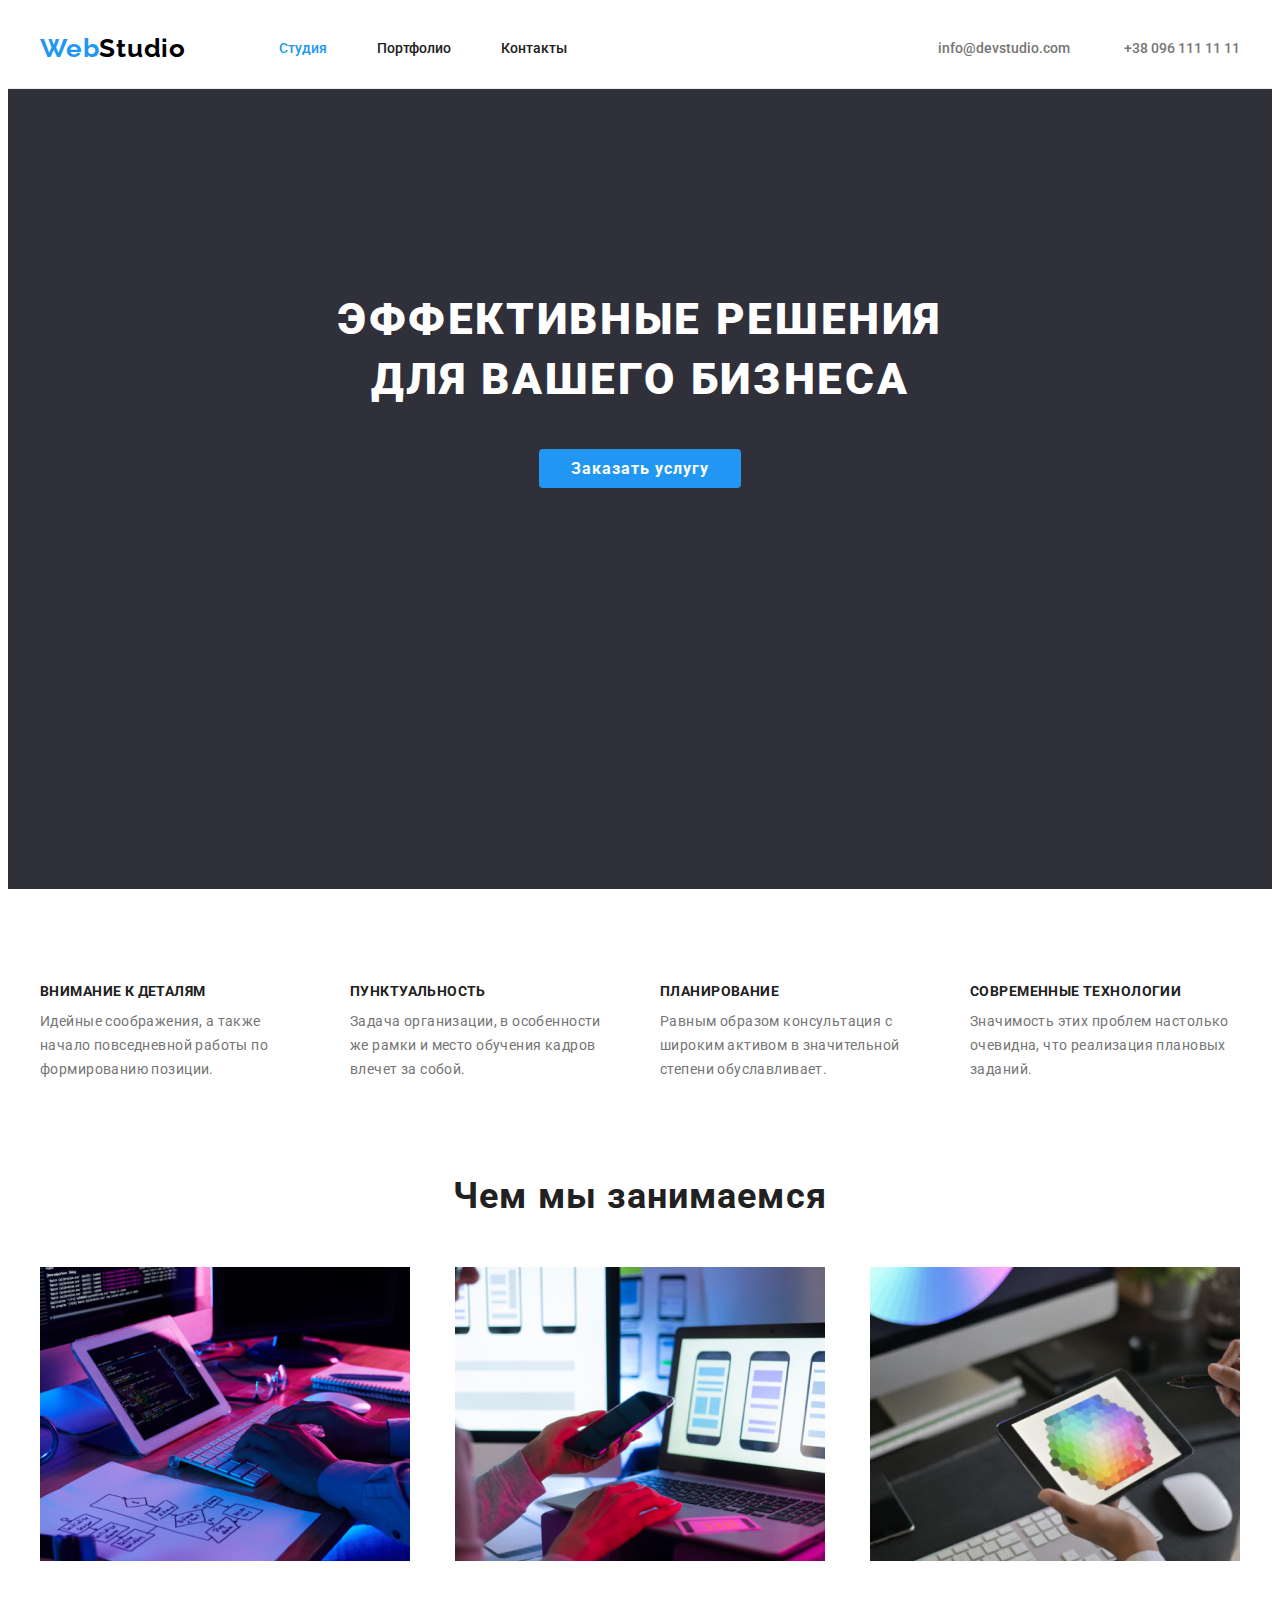
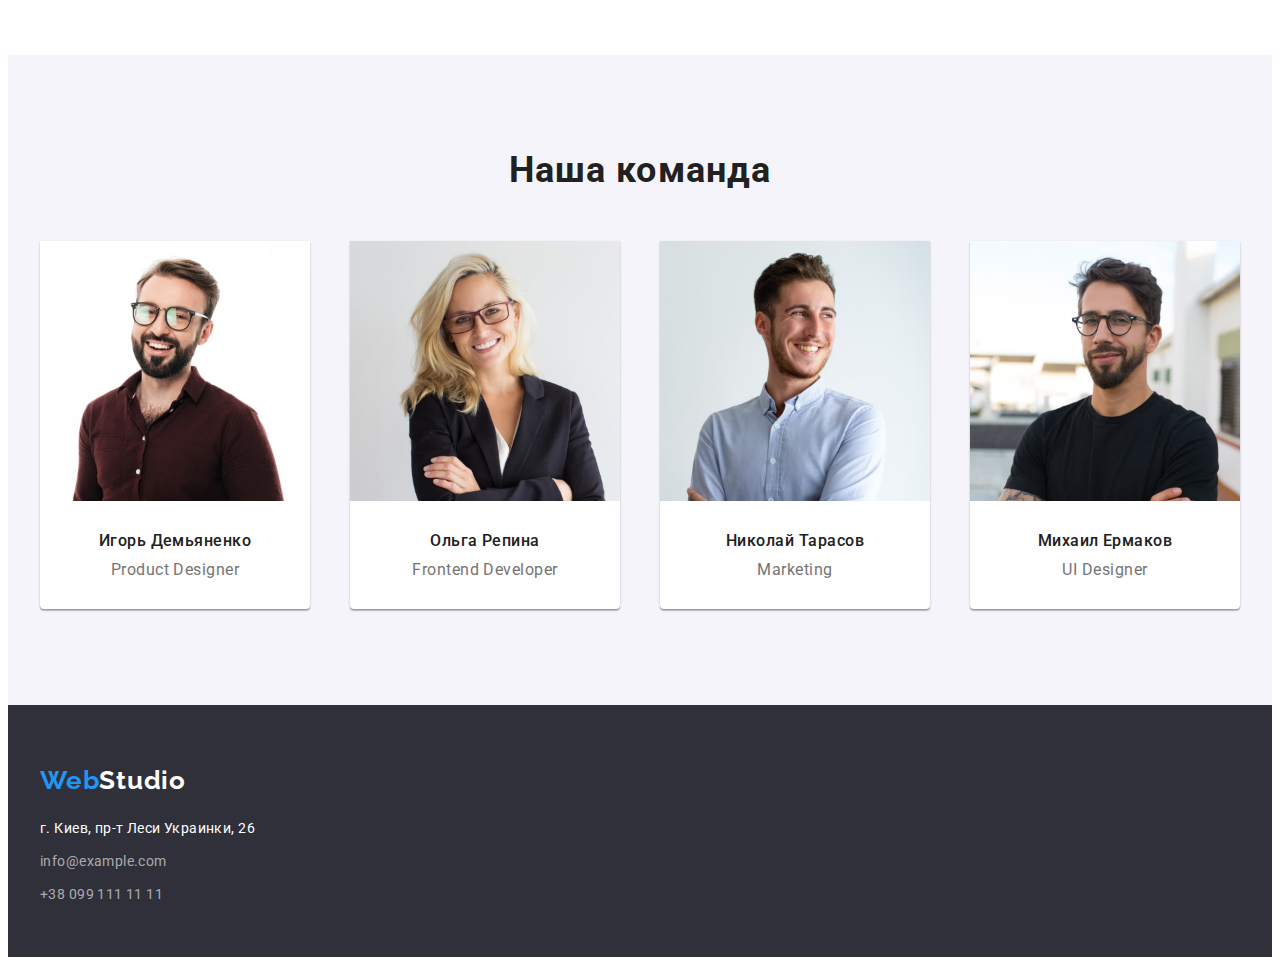
==== commit c06ba97e: "Commit" ====
--- a/index.html
+++ b/index.html
@@ -14,7 +14,7 @@
     <link rel="stylesheet" href="https://cdnjs.cloudflare.com/ajax/libs/modern-normalize/1.0.0/modern-normalize.min.css" integrity="sha512-ISS7cAi1PEhQ8jnbJpJZMd29NlhNj4AWYyLOSp2CE/CsHxTCu+r+t0D2yoJudVrd0/8fTVPUVDzY5Tvli75u/g==" crossorigin="anonymous" referrerpolicy="no-referrer" />
 </head>
 <body>
-    <header class="mainpage-header">
+    <header class="header">
         <div class="container link header-container">
             <div class="logo-nav">
                 <a class="logo" href="index.html">
@@ -36,12 +36,12 @@
     </header>    
 
     <main>
-        <div class="h1-btn-background">
+        <section class="h1-btn-background">
             <div class="h1-btn container">
                 <h1 class="effective-solutions">ЭФФЕКТИВНЫЕ РЕШЕНИЯ ДЛЯ ВАШЕГО БИЗНЕСА</h1>
                 <button class="button-studio" type="button" >Заказать услугу</button>
             </div>
-        </div>
+        </section>
 
         <section class="section">
             <ul class="our-advantages container list">
@@ -81,16 +81,18 @@
         </section>
 
         
-        <section class="container">
-            <h2 class="h2-what">Чем мы занимаемся</h2>
-            <ul class="what-img list">
-                <li><img src="./images/main-page-img/typingman.jpg" alt="человек печатает на клавиатуре" width="370" height="294"></li>
-                <li><img src="./images/main-page-img/manphone.jpg" alt="человек смотрит в телефон" width="370" height="294"></li>
-                <li><img src="./images/main-page-img/paintingonpad.jpg" alt="человек рисует на планшете" width="370" height="294"></li>
-            </ul>
+        <section>
+            <section class="h2-pics container">
+                <h2 class="h2-what">Чем мы занимаемся</h2>
+                <ul class="what-img list">
+                    <li><img src="./images/main-page-img/typingman.jpg" alt="человек печатает на клавиатуре" width="370" height="294"></li>
+                    <li><img src="./images/main-page-img/manphone.jpg" alt="человек смотрит в телефон" width="370" height="294"></li>
+                    <li><img src="./images/main-page-img/paintingonpad.jpg" alt="человек рисует на планшете" width="370" height="294"></li>
+                </ul>
+            </section>
         </section>
 
-        <div class="our-team-background">
+        <section class="our-team-background">
             <section class="section container">
                 <h2 class="our-team-h2" >Наша команда</h2>
                 <ul class="our-team list">
@@ -132,11 +134,11 @@
                     </li>
                 </ul>
             </section>
-        </div>
+        </section>
     </main>
 
-    <footer class="footer-mainpage">
-        <div class="container link">
+    <footer class="footer">
+        <div class="footer-container container link">
             <a class="logo-footer" href="index.html">
                 <span class="logo-web">Web</span><span class="studio-footer">Studio</span>
             </a>
--- a/css/styles.css
+++ b/css/styles.css
@@ -29,17 +29,6 @@
   text-decoration: none;
 }
 
-body {
-  max-width: 1600px;
-  max-height: 2349px;
-  margin: 0px;
-}
-.body2 {
-  max-width: 1600px;
-  max-height: 1880px;
-  margin: 0px;
-}
-
 .img {
   display: block;
 }
@@ -63,7 +52,7 @@
 .h3-advantages {
   font-weight: 700;
   color: #212121;
-
+  font-size: 14px;
   margin-bottom: 10px;
 }
 
@@ -71,6 +60,7 @@
   font-weight: 400;
   color: #757575;
   line-height: 24px;
+  font-size: 14px;
 }
 
 .section {
@@ -85,15 +75,18 @@
 
 /* ============================== HEADER ============================================== */
 
-.header-container {
-  display: flex;
-  align-items: center;
-  justify-content: space-between;
+.header {
   padding-top: 25px;
   padding-bottom: 25px;
   border-bottom: 1px solid #ececec;
 }
 
+.header-container {
+  display: flex;
+  align-items: center;
+  justify-content: space-between;
+}
+
 .logo-nav {
   display: flex;
   align-items: center;
@@ -165,6 +158,7 @@
 .h1-btn-background {
   background-color: #2f303a;
   height: 600px;
+  padding-top: 200px;
 }
 
 .effective-solutions {
@@ -180,7 +174,6 @@
 
   margin-right: auto;
   margin-left: auto;
-  padding-top: 200px;
 }
 
 .button-studio {
@@ -213,15 +206,16 @@
   font-size: 36px;
   letter-spacing: 0.03em;
   color: #212121;
-
-  margin-left: auto;
-  margin-right: auto;
+  text-align: center;
 }
 
 .what-img {
   display: flex;
   justify-content: space-between;
-  padding-top: 50px;
+  margin-top: 50px;
+}
+
+.h2-pics {
   padding-bottom: 94px;
 }
 
@@ -253,8 +247,7 @@
 
   color: #212121;
 
-  margin-left: auto;
-  margin-right: auto;
+  text-align: center;
   padding-bottom: 50px;
 }
 
@@ -286,11 +279,15 @@
 
 /* ===================================== FOOTER ========================================= */
 
-.footer-mainpage {
+.footer {
   background-color: #2f303a;
   height: 252px;
 }
 
+.footer-container {
+  padding-top: 60px;
+}
+
 .logo-footer {
   font-family: "Raleway", sans-serif;
   font-style: normal;
@@ -298,8 +295,7 @@
   font-size: 26px;
   line-height: 31px;
   letter-spacing: 0.03em;
-  padding-top: 60px;
-  padding-bottom: 20px;
+  margin-bottom: 20px;
   display: block;
 }
 .studio-footer {
@@ -315,7 +311,7 @@
   letter-spacing: 0.03em;
 
   color: #ffffff;
-  padding-bottom: 9px;
+  margin-bottom: 9px;
 }
 address a {
   font-family: "Roboto", sans-serif;
@@ -331,116 +327,58 @@
 
 .tel-footer {
   display: block;
-  padding-top: 9px;
-}
+  margin-top: 9px;
+}
+
 /* ==================================== Portfoliopage.html =========================================*/
 
-.button-portfolio1 {
+/* ===================================== MAIN SETTINGS ============================================ */
+
+/* ===================================== MAIN SETTINGS ============================================ */
+
+.portfolio-buttons {
+  display: flex;
+  justify-content: center;
+}
+
+.flex-portfolio-buttons:not(:last-child) {
+  margin-right: 8px;
+}
+
+.button-portfolio {
   background: #f5f4fa;
   border-radius: 4px;
   border: none;
   font-weight: 500;
   font-family: "Roboto", sans-serif;
-}
-.button-portfolio1:hover,
-.button-portfolio1:focus {
+  display: flex;
+
+  padding: 6px 22px;
+}
+.button-portfolio:hover,
+.button-portfolio:focus {
   background: #2196f3;
   color: white;
 }
-.button-portfolio2 {
-  background: #f5f4fa;
-  border-radius: 4px;
-  border: none;
-  font-weight: 500;
-  font-family: "Roboto", sans-serif;
-}
-.button-portfolio2:hover,
-.button-portfolio2:focus {
-  background: #2196f3;
-  color: white;
-}
-.button-portfolio3 {
-  border: none;
-  background: #f5f4fa;
-  border-radius: 4px;
-  font-weight: 500;
-  font-family: "Roboto", sans-serif;
-}
-.button-portfolio3:hover,
-.button-portfolio3:focus {
-  background: #2196f3;
-  color: white;
-}
-.button-portfolio4 {
-  border: none;
-  background: #f5f4fa;
-  border-radius: 4px;
-  font-weight: 500;
-  font-family: "Roboto", sans-serif;
-}
-.button-portfolio4:hover,
-.button-portfolio4:focus {
-  background: #2196f3;
-  color: white;
-}
-.button-portfolio5 {
-  top: 174px;
-  border: none;
-  background: #f5f4fa;
-  border-radius: 4px;
-  font-family: "Roboto", sans-serif;
-  font-weight: 500;
-}
-.button-portfolio5:hover,
-.button-portfolio5:focus {
-  background: #2196f3;
-  color: white;
-}
-.techno_quack {
+
+.portfolio-cards {
+  display: flex;
+  flex-wrap: wrap;
+  justify-content: space-between;
+  margin-top: -30px;
+}
+
+.portfolio-card {
   background: #ffffff;
   border: 1px solid #eeeeee;
   box-sizing: border-box;
-}
-.poster {
-  background: #ffffff;
-  border: 1px solid #eeeeee;
-  box-sizing: border-box;
-}
-.seafood {
-  background: #ffffff;
-  border: 1px solid #eeeeee;
-  box-sizing: border-box;
-}
-.headphones {
-  background: #ffffff;
-  border: 1px solid #eeeeee;
-  box-sizing: border-box;
-}
-.boxes {
-  background: #ffffff;
-  border: 1px solid #eeeeee;
-  box-sizing: border-box;
-}
-.computer {
-  background: #ffffff;
-  border: 1px solid #eeeeee;
-  box-sizing: border-box;
-}
-.limited {
-  background: #ffffff;
-  border: 1px solid #eeeeee;
-  box-sizing: border-box;
-}
-.labeltag {
-  background: #ffffff;
-  border: 1px solid #eeeeee;
-  box-sizing: border-box;
-}
-.growingbiz {
-  background: #ffffff;
-  border: 1px solid #eeeeee;
-  box-sizing: border-box;
-}
+  margin-top: 30px;
+}
+
+.section2 {
+  margin-top: 34px;
+}
+
 .section2 h3 {
   font-family: "Roboto", sans-serif;
   font-style: normal;
@@ -449,6 +387,9 @@
   line-height: 36px;
   letter-spacing: 0.06em;
   color: #212121;
+  margin-top: 20px;
+  margin-bottom: 4px;
+  padding-left: 24px;
 }
 .section2 p {
   font-family: "Roboto", sans-serif;
@@ -460,43 +401,7 @@
   letter-spacing: 0.03em;
 
   color: #757575;
-}
-
-.footer-portfolio {
-  background-color: #2f303a;
-}
-
-.logo-portfolio {
-  font-family: "Raleway", sans-serif;
-  font-style: normal;
-  font-weight: bold;
-  font-size: 26px;
-  line-height: 31px;
-
-  letter-spacing: 0.03em;
-
-  color: #2196f3;
-}
-
-address p {
-  font-family: "Roboto", sans-serif;
-  font-style: normal;
-  font-weight: 400;
-  font-size: 14px;
-  line-height: 24px;
-
-  letter-spacing: 0.03em;
-
-  color: #ffffff;
-}
-address a {
-  font-family: "Roboto", sans-serif;
-  font-style: normal;
-  font-weight: 400;
-  font-size: 14px;
-  line-height: 24px;
-
-  letter-spacing: 0.03em;
-
-  color: rgba(255, 255, 255, 0.6);
-}
+
+  padding-left: 24px;
+  padding-bottom: 20px;
+}
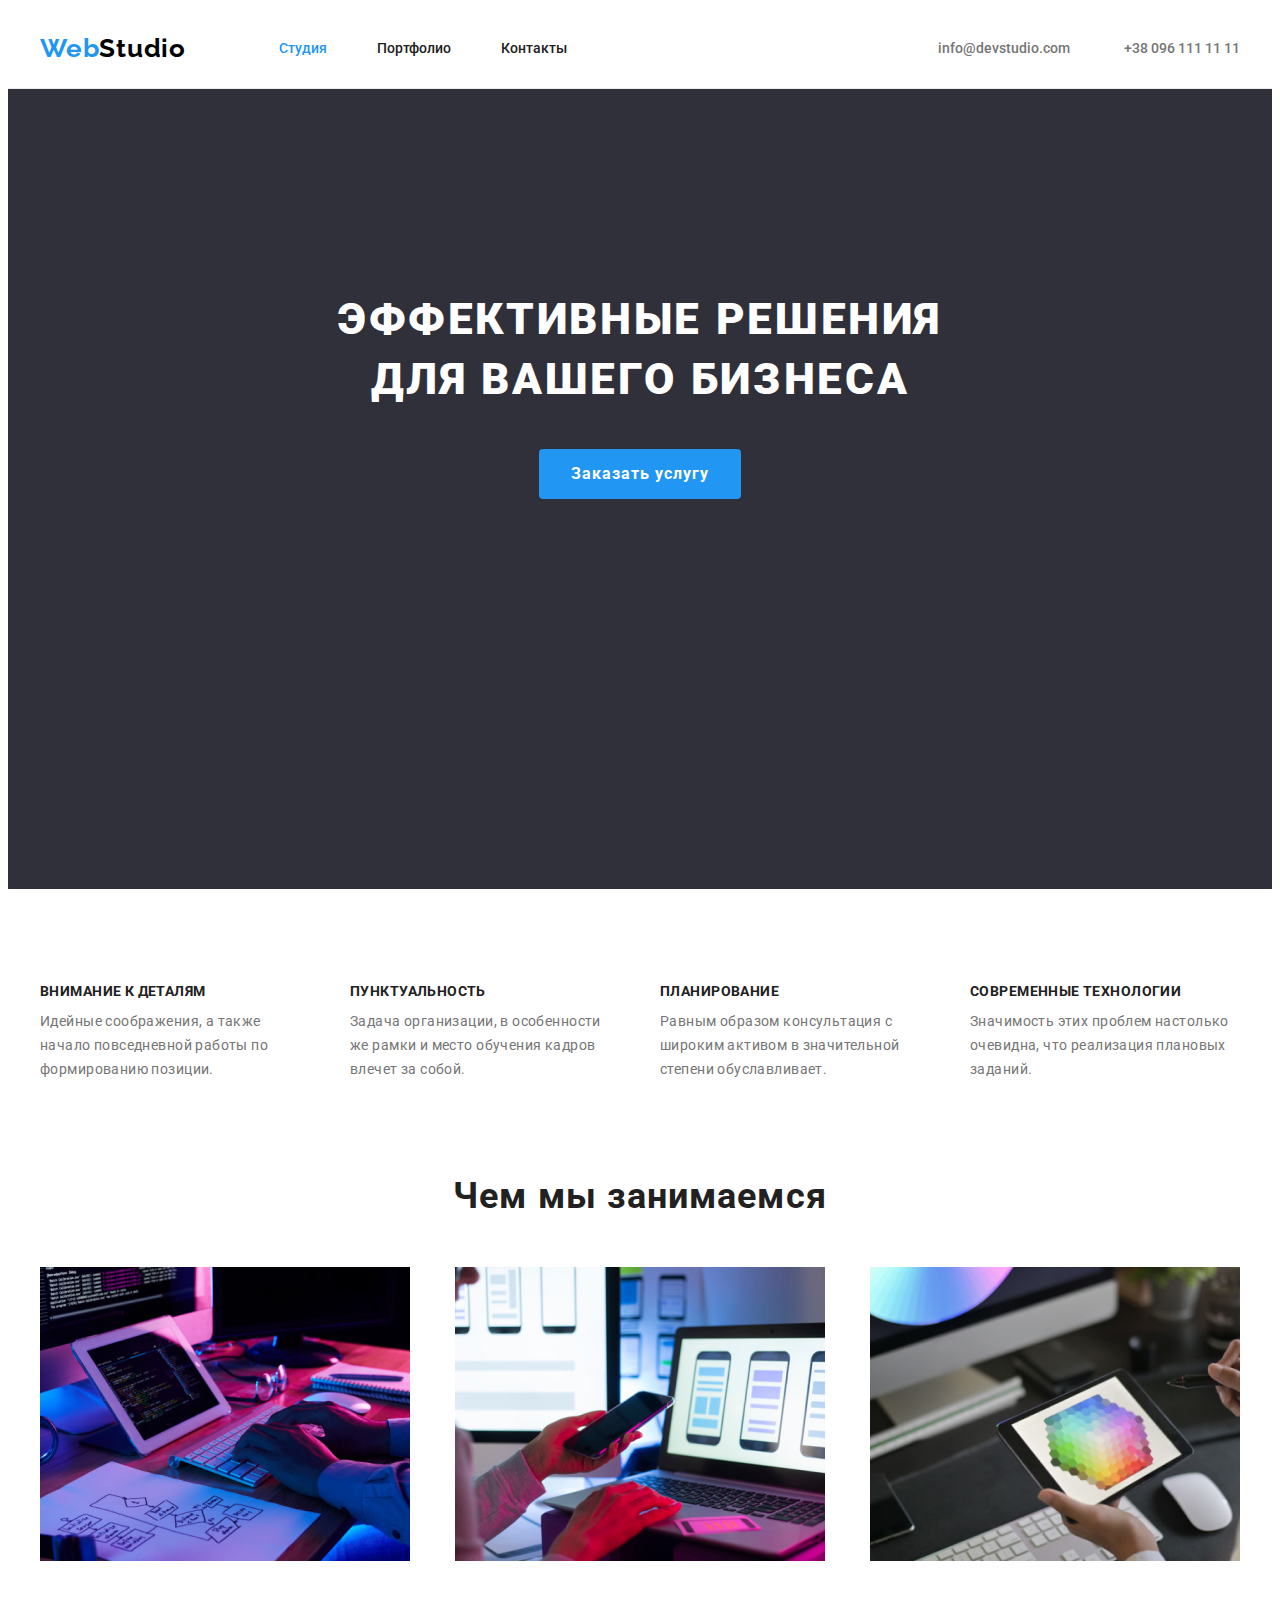
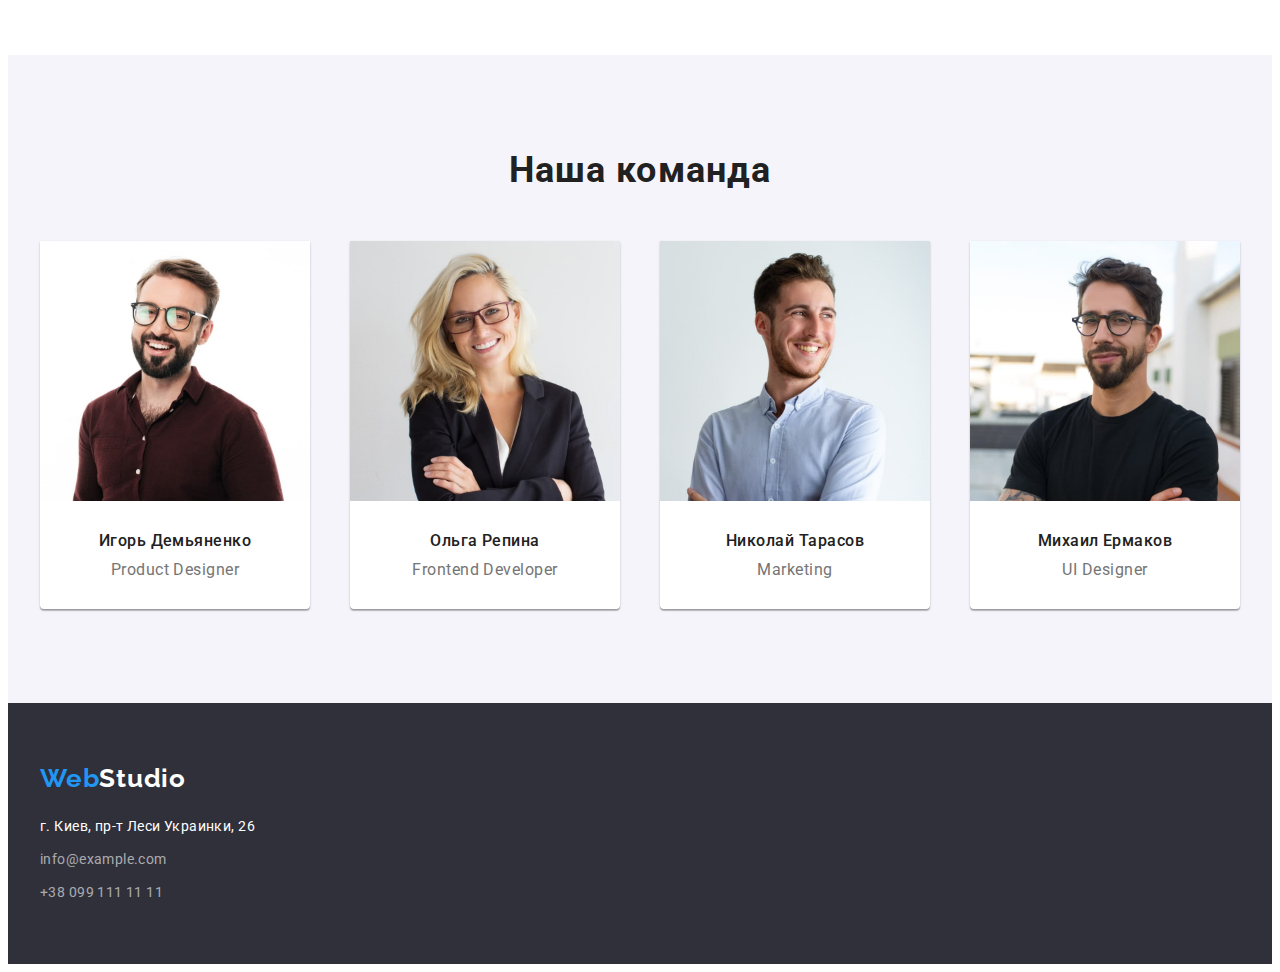
==== commit 01992ecd: "commit" ====
--- a/index.html
+++ b/index.html
@@ -44,56 +44,58 @@
         </section>
 
         <section class="section">
-            <ul class="our-advantages container list">
-                <li class="advantages">
-                    <h3 class="h3-advantages">ВНИМАНИЕ К ДЕТАЛЯМ</h3>
-                    <p class="p-advantages">
-                        Идейные соображения, а также
-                        начало повседневной работы по
-                        формированию позиции.
-                    </p>
-                </li>
-                <li class="advantages">
-                    <h3 class="h3-advantages">ПУНКТУАЛЬНОСТЬ</h3>
-                    <p class="p-advantages">
-                        Задача организации, в особенности
-                        же рамки и место обучения кадров
-                        влечет за собой.
-                    </p>
-                </li>
-                <li class="advantages">
-                    <h3 class="h3-advantages">ПЛАНИРОВАНИЕ</h3>
-                    <p class="p-advantages">
-                    Равным образом консультация с
-                        широким активом в значительной
-                        степени обуславливает.
-                    </p>
-                </li>
-                <li class="advantages">
-                    <h3 class="h3-advantages">СОВРЕМЕННЫЕ ТЕХНОЛОГИИ</h3>
-                    <p class="p-advantages">
-                        Значимость этих проблем настолько
-                        очевидна, что реализация плановых
-                        заданий.
-                    </p>
-                </li>
-            </ul>
+            <div class="container">
+                <ul class="our-advantages list">
+                    <li class="advantages">
+                        <h3 class="h3-advantages">ВНИМАНИЕ К ДЕТАЛЯМ</h3>
+                        <p class="p-advantages">
+                            Идейные соображения, а также
+                            начало повседневной работы по
+                            формированию позиции.
+                        </p>
+                    </li>
+                    <li class="advantages">
+                        <h3 class="h3-advantages">ПУНКТУАЛЬНОСТЬ</h3>
+                        <p class="p-advantages">
+                            Задача организации, в особенности
+                            же рамки и место обучения кадров
+                            влечет за собой.
+                        </p>
+                    </li>
+                    <li class="advantages">
+                        <h3 class="h3-advantages">ПЛАНИРОВАНИЕ</h3>
+                        <p class="p-advantages">
+                        Равным образом консультация с
+                            широким активом в значительной
+                            степени обуславливает.
+                        </p>
+                    </li>
+                    <li class="advantages">
+                        <h3 class="h3-advantages">СОВРЕМЕННЫЕ ТЕХНОЛОГИИ</h3>
+                        <p class="p-advantages">
+                            Значимость этих проблем настолько
+                            очевидна, что реализация плановых
+                            заданий.
+                        </p>
+                    </li>
+                </ul>
+            </div>
         </section>
 
         
-        <section>
-            <section class="h2-pics container">
+        <section class="h2-pics">
+            <div class="container">
                 <h2 class="h2-what">Чем мы занимаемся</h2>
                 <ul class="what-img list">
                     <li><img src="./images/main-page-img/typingman.jpg" alt="человек печатает на клавиатуре" width="370" height="294"></li>
                     <li><img src="./images/main-page-img/manphone.jpg" alt="человек смотрит в телефон" width="370" height="294"></li>
                     <li><img src="./images/main-page-img/paintingonpad.jpg" alt="человек рисует на планшете" width="370" height="294"></li>
                 </ul>
-            </section>
+            </div>
         </section>
 
-        <section class="our-team-background">
-            <section class="section container">
+        <section class="our-team-background section">
+            <div class="container">
                 <h2 class="our-team-h2" >Наша команда</h2>
                 <ul class="our-team list">
                     <li>
@@ -133,7 +135,7 @@
                         <p class="specialization">UI Designer</p>
                     </li>
                 </ul>
-            </section>
+            </div>
         </section>
     </main>
 
--- a/css/styles.css
+++ b/css/styles.css
@@ -186,7 +186,7 @@
   color: white;
   font-size: 16px;
   border: none;
-
+  line-height: 30px;
   margin-right: auto;
   margin-left: auto;
   margin-top: 40px;
@@ -220,7 +220,6 @@
 }
 
 .our-team-background {
-  height: 650px;
   background-color: #f5f4fa;
 }
 
@@ -281,10 +280,7 @@
 
 .footer {
   background-color: #2f303a;
-  height: 252px;
-}
-
-.footer-container {
+  padding-bottom: 60px;
   padding-top: 60px;
 }
 
@@ -335,6 +331,10 @@
 /* ===================================== MAIN SETTINGS ============================================ */
 
 /* ===================================== MAIN SETTINGS ============================================ */
+
+.buttons-portfolio {
+  margin-bottom: 50px;
+}
 
 .portfolio-buttons {
   display: flex;
@@ -352,6 +352,7 @@
   font-weight: 500;
   font-family: "Roboto", sans-serif;
   display: flex;
+  line-height: 26px;
 
   padding: 6px 22px;
 }
@@ -364,19 +365,18 @@
 .portfolio-cards {
   display: flex;
   flex-wrap: wrap;
-  justify-content: space-between;
   margin-top: -30px;
+  margin-left: -30px;
+}
+
+.port-cards-marg {
+  margin-top: 30px;
+  margin-left: 30px;
 }
 
 .portfolio-card {
   background: #ffffff;
-  border: 1px solid #eeeeee;
   box-sizing: border-box;
-  margin-top: 30px;
-}
-
-.section2 {
-  margin-top: 34px;
 }
 
 .section2 h3 {
@@ -387,9 +387,6 @@
   line-height: 36px;
   letter-spacing: 0.06em;
   color: #212121;
-  margin-top: 20px;
-  margin-bottom: 4px;
-  padding-left: 24px;
 }
 .section2 p {
   font-family: "Roboto", sans-serif;
@@ -401,7 +398,12 @@
   letter-spacing: 0.03em;
 
   color: #757575;
-
+}
+.portf-border {
+  border-right: 1px solid #eeeeee;
+  border-bottom: 1px solid #eeeeee;
+  border-left: 1px solid #eeeeee;
   padding-left: 24px;
+  padding-top: 20px;
   padding-bottom: 20px;
 }
